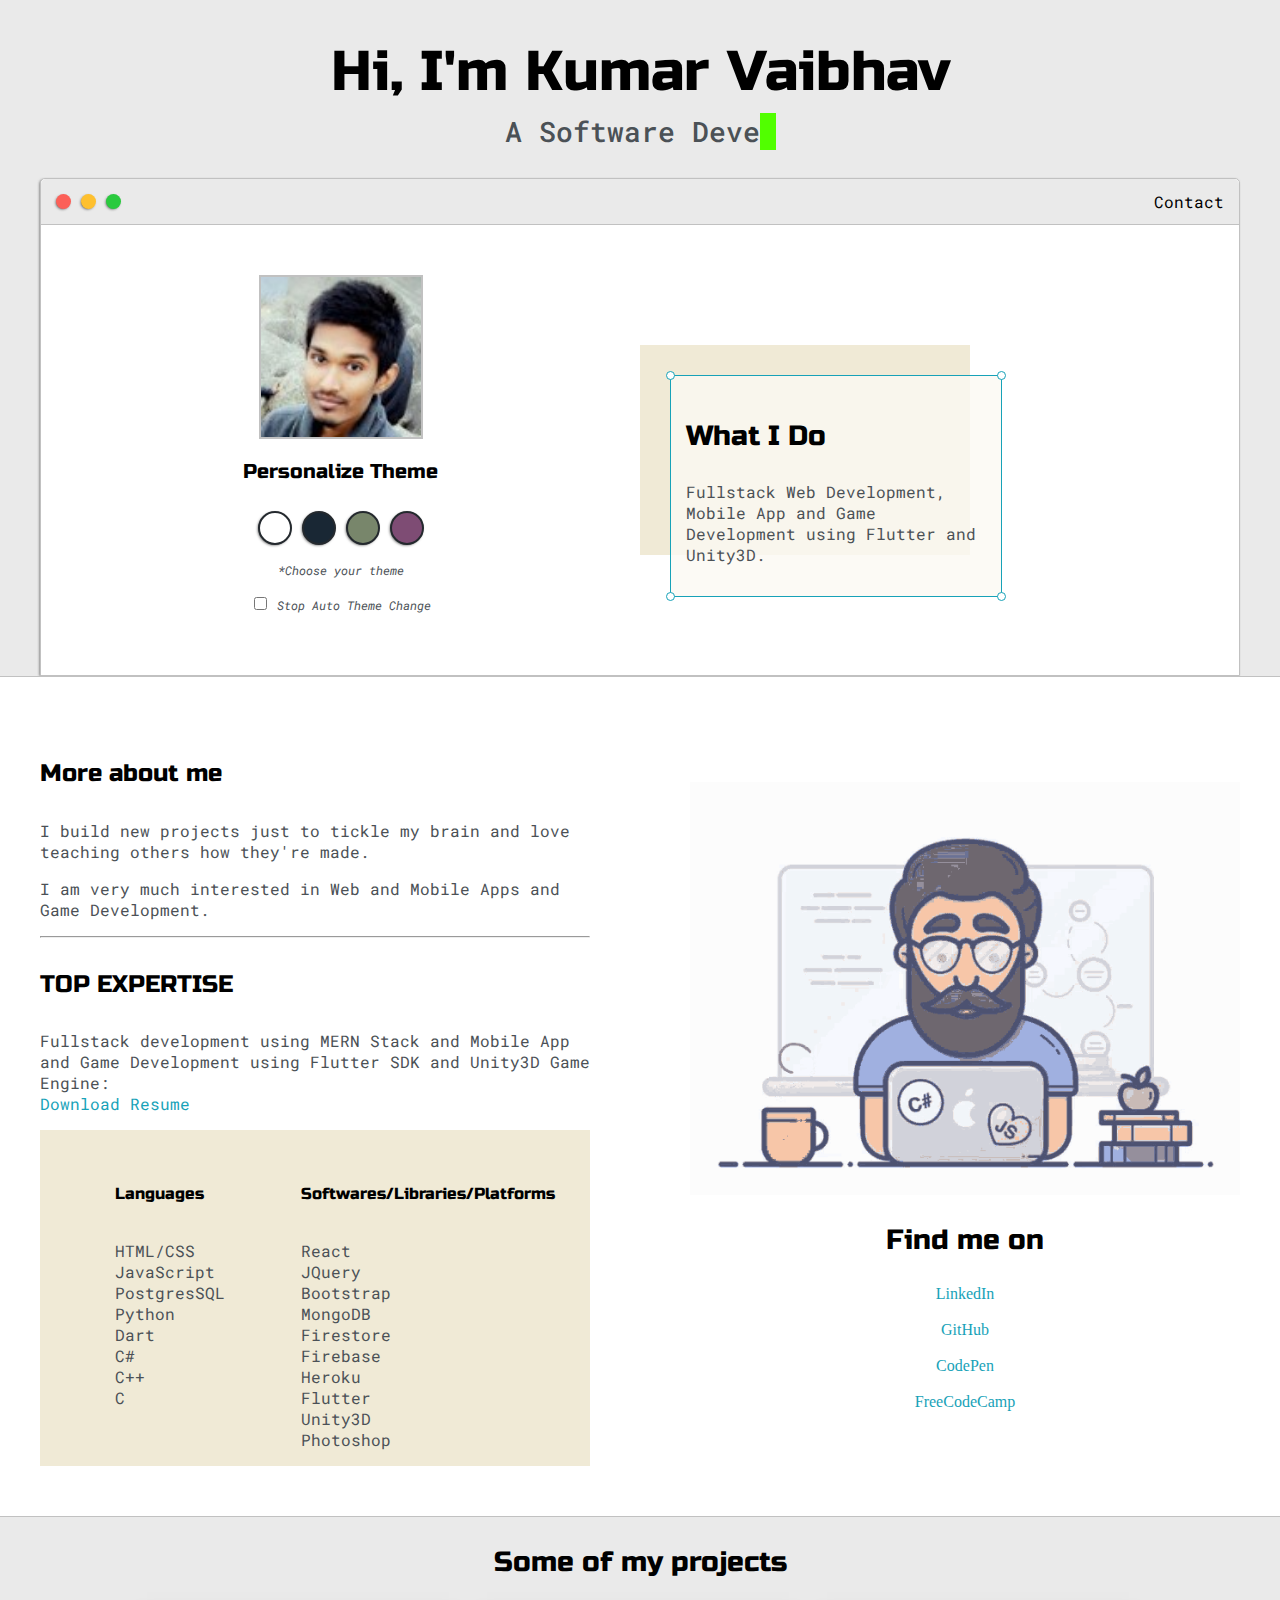
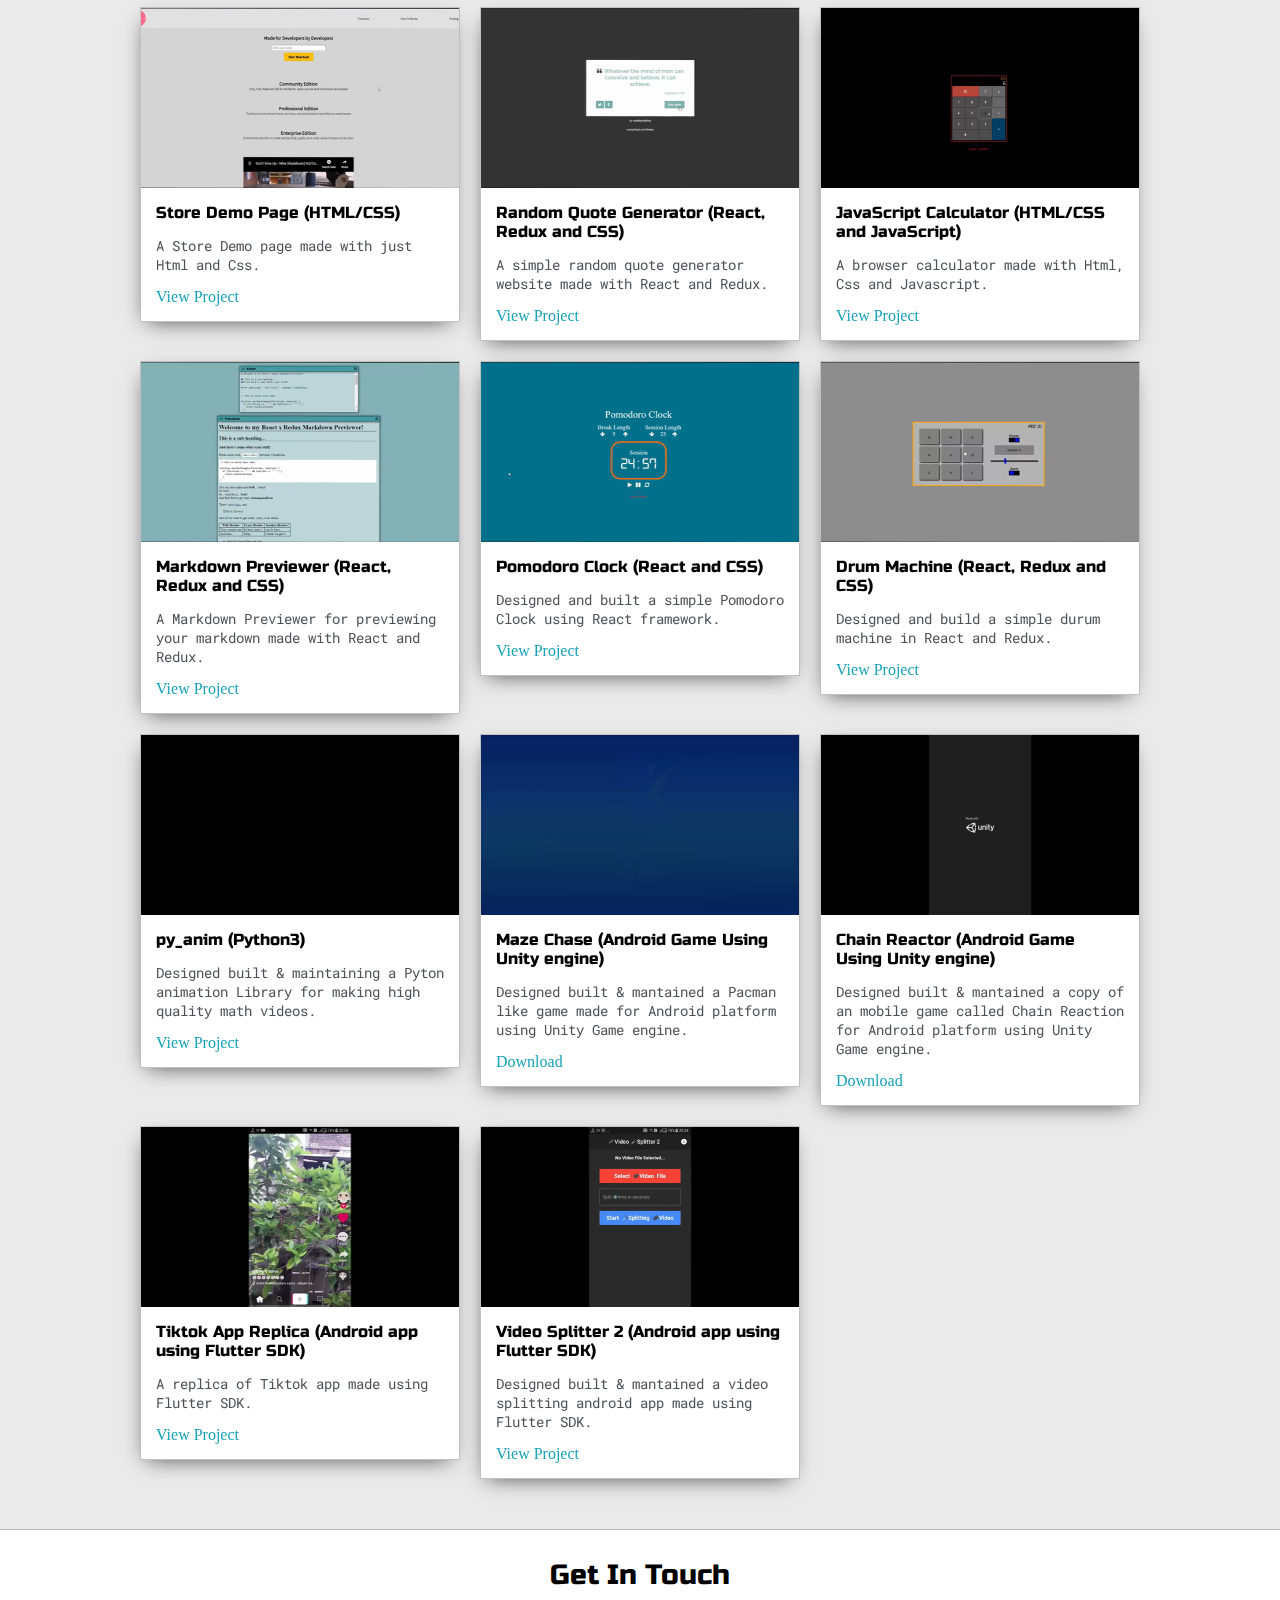
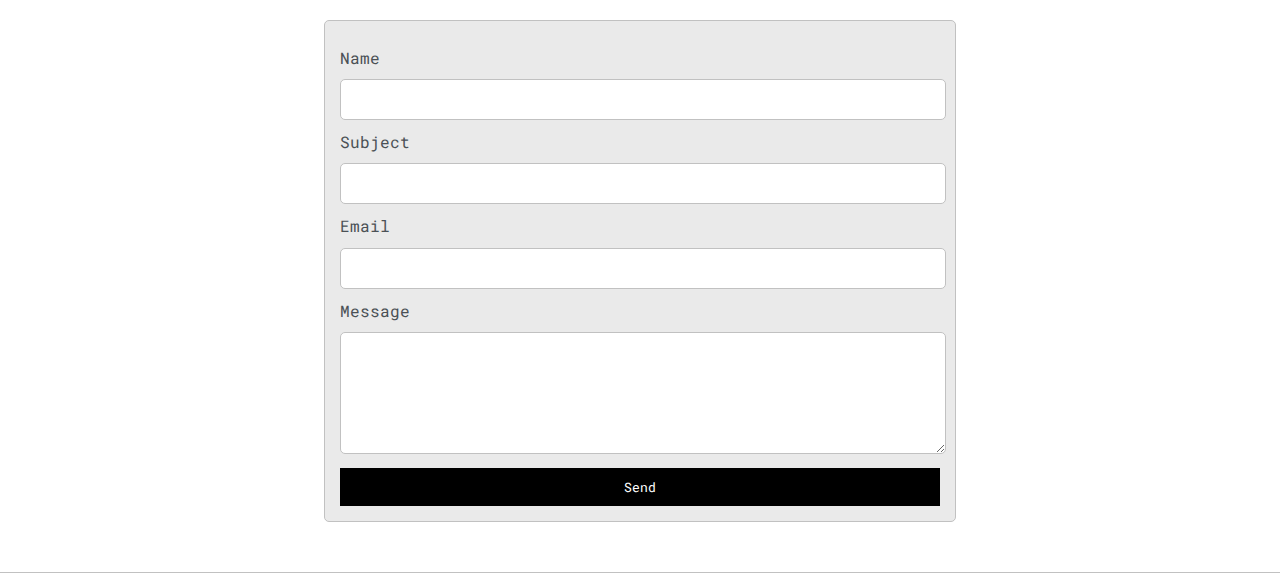
==== index.html @ 5cf7953e "theme checkbox" ====
<!DOCTYPE html>
<html>

<head>
    <title>Kumar Vaibhav</title>


    <meta name="viewport" content="width=device-width, initial-scale=1, maximum-scale=1, minimum-scale=1" />
    <link rel='icon' type='image/x-icon' href='/favicon.ico' />

    <link href="https://fonts.googleapis.com/css2?family=Roboto+Mono:wght@500&family=Russo+One&display=swap"
        rel="stylesheet">

    <link rel="stylesheet" type="text/css" href="default.css">
    <link id="theme-style" rel="stylesheet" type="text/css" href="">
    <link rel="stylesheet" href="https://pro.fontawesome.com/releases/v5.10.0/css/all.css"
        integrity="sha384-AYmEC3Yw5cVb3ZcuHtOA93w35dYTsvhLPVnYs9eStHfGJvOvKxVfELGroGkvsg+p" crossorigin="anonymous" />
</head>

<body>

    <section class="s1">
        <div class="main-container">
            <div class="greeting-wrapper">
                <h1>Hi, I'm Kumar Vaibhav</h1>
                <h3 id='animated-heading'>
                    <span id="sub-heading">A </h3>
                </h3>
            </div>


            <div class="intro-wrapper">
                <div class="nav-wrapper">

                    <!-- Link around dots-wrapper added after tutorial video -->
                    <!-- <a href="index.html"> -->
                    <div class="dots-wrapper">
                        <div id="dot-1" class="browser-dot"></div>
                        <div id="dot-2" class="browser-dot"></div>
                        <div id="dot-3" class="browser-dot"></div>
                    </div>
                    <!-- </a> -->


                    <ul id="navigation">
                        <li><a href="index.html#contact">Contact</a></li>
                    </ul>
                </div>

                <div class="left-column">
                    <img id="profile-pic" src="images/vaibhav.png">
                    <h5 style="text-align: center;line-height: 0;">Personalize Theme</h5>

                    <div id="theme-options-wrapper">
                        <div data-mode="light" id="light-mode" class="theme-dot"></div>
                        <div data-mode="blue" id="blue-mode" class="theme-dot"></div>
                        <div data-mode="green" id="green-mode" class="theme-dot"></div>
                        <div data-mode="purple" id="purple-mode" class="theme-dot"></div>
                    </div>

                    <p id="settings-note">*Choose your theme
                        <br>
                        <br>
                        <input type="checkbox" name="checkbox">
                        <label for="vehicle1">Stop Auto Theme Change</label><br>
                    </p>

                </div>

                <div class="right-column">

                    <div id="preview-shadow">
                        <div id="preview">
                            <div id="corner-tl" class="corner"></div>
                            <div id="corner-tr" class="corner"></div>
                            <h3>What I Do</h3>
                            <p>Fullstack Web Development, Mobile App and Game Development using Flutter and
                                Unity3D.</p>
                            <div id="corner-br" class="corner"></div>
                            <div id="corner-bl" class="corner"></div>
                        </div>
                    </div>
                </div>
            </div>
        </div>
    </section>

    <section class="s2">
        <div class="main-container">

            <div class="about-wrapper">
                <div class="about-me">
                    <h4>More about me</h4>

                    <p>I build new projects just to tickle my brain and love teaching others how they're made.</p>

                    <p>I am very much interested in Web and Mobile Apps and Game Development.</p>

                    <hr>

                    <h4>TOP EXPERTISE</h4>

                    <p>Fullstack development using MERN Stack and Mobile App and Game Development using Flutter SDK
                        and Unity3D Game Engine:
                        <br> <a target="_blank" href="Resume.pdf">Download Resume</a>
                    </p>

                    <div id="skills">
                        <ul>
                            <li>
                                <h6>Languages</h6>
                            </li>
                            <li>HTML/CSS</li>
                            <li>JavaScript</li>
                            <li>PostgresSQL</li>
                            <li>Python</li>
                            <li>Dart</li>
                            <li>C#</li>
                            <li>C++</li>
                            <li>C</li>
                        </ul>
                        <ul>
                            <li>
                                <h6>Softwares/Libraries/Platforms</h6>
                            </li>
                            <li>React</li>
                            <li>JQuery</li>
                            <li>Bootstrap</li>
                            <li>MongoDB</li>
                            <li>Firestore</li>
                            <li>Firebase</li>
                            <li>Heroku</li>
                            <li>Flutter</li>
                            <li>Unity3D</li>
                            <li>Photoshop</li>
                        </ul>

                    </div>

                </div>


                <div class="social-links">
                    <img id="social_img" src="images/gifs/1.gif">
                    <h3>Find me on</h3>
                    <a target="_blank" href="https://www.linkedin.com/in/kumar-vaibhav-8b90011b0/">
                        <i class="fab fa-linkedin"></i> LinkedIn
                    </a>
                    <br>
                    <a target="_blank" href="https://github.com/codeByVaibhav">
                        <i class="fab fa-github-alt"></i> GitHub
                    </a>
                    <br>
                    <a target="_blank" href="https://codepen.io/codebyvaibhav">
                        <i class="fab fa-codepen"></i> CodePen
                    </a>
                    <br>
                    <a target="_blank" href="https://www.freecodecamp.org/code_by_vaibhav">
                        <i class="fab fa-free-code-camp"></i> FreeCodeCamp
                    </a>
                </div>
            </div>

        </div>
    </section>

    <section class="s1">
        <div class="main-container">
            <h3 style="text-align: center;">Some of my projects</h3>

            <div class="project-wrapper">

                <!-- Store Demo -->
                <div>
                    <div class="project">
                        <video class="video-thumbnail" autoplay muted loop>
                            <source src="videos/store.mp4" type="video/mp4">
                        </video>
                        <div class="project-preview">
                            <h6 class="project-title">Store Demo Page (HTML/CSS) </h6>
                            <p class="project-intro">A Store Demo page made with just Html and Css.</p>
                            <a target="_blank" href="https://codepen.io/codebyvaibhav/full/xxZrKLK">View Project</a>
                        </div>
                    </div>
                </div>

                <!-- Random Quote Machine -->
                <div>
                    <div class="project">
                        <video class="video-thumbnail" autoplay muted loop>
                            <source src="videos/quote.mp4" type="video/mp4">
                        </video>
                        <div class="project-preview">
                            <h6 class="project-title">Random Quote Generator (React, Redux and CSS) </h6>
                            <p class="project-intro">A simple random quote generator website made with React and Redux.
                            </p>
                            <a target="_blank" href="https://codepen.io/codebyvaibhav/full/LYGmXwX">View Project</a>
                        </div>
                    </div>
                </div>

                <!-- Javascript Calculator -->
                <div>
                    <div class="project">
                        <video class="video-thumbnail" autoplay muted loop>
                            <source src="videos/calc.mp4" type="video/mp4">
                        </video>
                        <div class="project-preview">
                            <h6 class="project-title">JavaScript Calculator (HTML/CSS and JavaScript)</h6>
                            <p class="project-intro">A browser calculator made with Html, Css and Javascript.</p>
                            <a target="_blank" href="https://codepen.io/codebyvaibhav/full/VweBwwW">View
                                Project</a>
                        </div>
                    </div>
                </div>

                <!-- Markdown Previewer -->
                <div>
                    <div class="project">
                        <video class="video-thumbnail" autoplay muted loop>
                            <source src="videos/markdown.mp4" type="video/mp4">
                        </video>
                        <div class="project-preview">
                            <h6 class="project-title">Markdown Previewer (React, Redux and CSS)</h6>
                            <p class="project-intro">A Markdown Previewer for previewing your markdown made with React
                                and Redux.</p>
                            <a target="_blank" href="https://codepen.io/codebyvaibhav/full/dyGKGZB">View
                                Project</a>
                        </div>
                    </div>
                </div>

                <!-- React Pomodoro Clock -->
                <div>
                    <div class="project">
                        <video class="video-thumbnail" autoplay muted loop>
                            <source src="videos/clock.mp4" type="video/mp4">
                        </video>
                        <div class="project-preview">
                            <h6 class="project-title">Pomodoro Clock (React and CSS)</h6>
                            <p class="project-intro">Designed and built a simple Pomodoro Clock using React framework.
                            </p>
                            <a target="_blank" href="https://codepen.io/codebyvaibhav/full/mdVjdBj">View
                                Project</a>
                        </div>
                    </div>
                </div>

                <!-- Drum Machine -->
                <div>
                    <div class="project">
                        <video class="video-thumbnail" autoplay muted loop>
                            <source src="videos/drum.mp4" type="video/mp4">
                        </video>
                        <div class="project-preview">
                            <h6 class="project-title">Drum Machine (React, Redux and CSS)</h6>
                            <p class="project-intro">Designed and build a simple durum machine in React and Redux.</p>
                            <a target="_blank" href="https://codepen.io/codebyvaibhav/full/dyGKXWm">View
                                Project</a>
                        </div>
                    </div>
                </div>

                <!-- Py_anim -->
                <div>
                    <div class="project">
                        <video class="video-thumbnail" autoplay muted loop>
                            <source src="videos/py_anim.mp4" type="video/mp4">
                        </video>
                        <div class="project-preview">
                            <h6 class="project-title">py_anim (Python3)</h6>
                            <p class="project-intro">Designed built & maintaining a Pyton animation Library for making
                                high quality math videos.</p>
                            <a target="_blank" href="https://github.com/codeByVaibhav/py_anim">View
                                Project</a>
                        </div>
                    </div>
                </div>

                <!-- Maze Chase -->
                <div>
                    <div class="project">
                        <video class="video-thumbnail" autoplay muted loop>
                            <source src="videos/maze-chase.mp4" type="video/mp4">
                        </video>
                        <div class="project-preview">
                            <h6 class="project-title">Maze Chase (Android Game Using Unity engine) </h6>
                            <p class="project-intro">Designed built & mantained a Pacman like game made for Android
                                platform using Unity Game engine.</p>
                            <a target="_blank"
                                href="https://drive.google.com/file/d/17t-wsH2KDh8lBl8Pet3Amz-kAK-2IW3w/view?usp=sharing">Download</a>
                        </div>
                    </div>
                </div>

                <!-- Chain Reactor -->
                <div>
                    <div class="project">
                        <video class="video-thumbnail" autoplay muted loop>
                            <source src="videos/chain-reactor.mp4" type="video/mp4">
                        </video>
                        <div class="project-preview">
                            <h6 class="project-title">Chain Reactor (Android Game Using Unity engine)</h6>
                            <p class="project-intro">Designed built & mantained a copy of an mobile game called Chain
                                Reaction for Android platform using Unity Game engine.
                            </p>
                            <a target="_blank"
                                href="https://drive.google.com/file/d/179s7ruTC8KrNegJRv4nXVGL12EOvqizE/view?usp=sharing">Download</a>
                        </div>
                    </div>
                </div>

                <!-- Tikok clone -->
                <div>
                    <div class="project">
                        <video class="video-thumbnail" autoplay muted loop>
                            <source src="videos/tiktok-clone.mp4" type="video/mp4">
                        </video>
                        <div class="project-preview">
                            <h6 class="project-title">Tiktok App Replica (Android app using Flutter SDK)</h6>
                            <p class="project-intro">A replica of Tiktok app made using Flutter
                                SDK.</p>
                            <a target="_blank" href="https://github.com/codeByVaibhav/tiktok_clone">View Project</a>
                        </div>
                    </div>
                </div>

                <!-- Video Splitter 2 -->
                <div>
                    <div class="project">
                        <video class="video-thumbnail" autoplay muted loop>
                            <source src="videos/video-splitter2.mp4" type="video/mp4">
                        </video>
                        <div class="project-preview">
                            <h6 class="project-title">Video Splitter 2 (Android app using Flutter SDK)</h6>
                            <p class="project-intro">Designed built & mantained a video splitting android app made using
                                Flutter SDK.</p>
                            <a target="_blank" href="https://github.com/codeByVaibhav/video_splitter2">View Project</a>
                        </div>
                    </div>
                </div>

            </div>
        </div>
    </section>

    <section class="s2">
        <div class="main-container">
            <a href=""></a>
            <h3 style="text-align: center;">Get In Touch</h3>

            <form id="contact-form">
                <a name="contact"></a>

                <label>Name</label>
                <input class="input-field" type="text" name="name">

                <label>Subject</label>
                <input class="input-field" type="text" name="subject">

                <label>Email</label>
                <input class="input-field" type="text" name="email">

                <label>Message</label>
                <textarea class="input-field" name="message"></textarea>

                <input id="submit-btn" type="submit" value="Send">
            </form>
        </div>
    </section>

    <script type="text/javascript" src="script.js"></script>
</body>

</html>
---- default.css ----
:root {
    --mainColor: #eaeaea;
    --secondaryColor: #fff;

    --borderColor: #c1c1c1;

    --mainText: black;
    --secondaryText: #4b5156;

    --themeDotBorder: #24292e;

    --previewBg: rgb(251, 249, 243, 0.8);
    --previewShadow: #f0ead6;


    --buttonColor: black;
}

html,
body {
    padding: 0;
    margin: 0;
    scroll-behavior: smooth;
}

body * {
    transition: 1s;
    transition-timing-function: cubic-bezier(0, 0.3, 0.7, 1);
}


h1,
h2,
h3,
h4,
h5,
h6,
strong {
    color: var(--mainText);
    font-family: 'Russo One', sans-serif;
    font-weight: 500;
}

p,
li,
span,
label,
input,
textarea {
    color: var(--secondaryText);
    font-family: 'Roboto Mono', monospace;
}

a {
    text-decoration: none;
    color: #17a2b8;
}

ul {
    list-style: none;
}

h1 {
    font-size: 56px;
}

h2 {
    font-size: 36px;
}

h3 {
    font-size: 28px;
}

h4 {
    font-size: 24px;
}

h5 {
    font-size: 20px;
}

h6 {
    font-size: 16px;
}

#animated-heading {
    margin-top: -30px;
}

#sub-heading {
    margin-top: -30px;
    transition: none;
}


.s1 {
    background-color: var(--mainColor);
    border-bottom: 1px solid var(--borderColor);
    overflow: auto;
}

.s2 {
    background-color: var(--secondaryColor);
    border-bottom: 1px solid var(--borderColor);
    overflow: auto;
}

.main-container {
    width: 1200px;
    margin: 0 auto;
}

.greeting-wrapper {
    display: grid;
    text-align: center;
    align-content: center;
    min-height: 10em;

}

.intro-wrapper {
    background-color: var(--secondaryColor);
    border: 1px solid var(--borderColor);
    border-radius: 5px 5px 0 0;


    -webkit-box-shadow: -1px 1px 3px -1px rgba(0, 0, 0, 0.75);
    -moz-box-shadow: -1px 1px 3px -1px rgba(0, 0, 0, 0.75);
    box-shadow: -1px 1px 3px -1px rgba(0, 0, 0, 0.75);

    display: grid;
    grid-template-columns: 1fr 1fr;
    grid-template-areas:
        'nav-wrapper nav-wrapper'
        'left-column right-column'
    ;
}

.nav-wrapper {
    border-radius: 5px 5px 0 0;
    grid-area: nav-wrapper;
    border-bottom: 1px solid var(--borderColor);
    display: flex;
    justify-content: space-between;
    align-items: center;
    background-color: var(--mainColor);
}

#navigation a {
    color: var(--mainText);
}

#navigation {
    margin: 0;
    padding: 10px;
}

#navigation li {
    display: inline-block;
    margin-right: 5px;
    margin-left: 5px;
}

.dots-wrapper {
    display: flex;
    padding: 10px;
}

#dot-1 {
    background-color: #FC6058;
}

#dot-2 {
    background-color: #FEC02F;
}

#dot-3 {
    background-color: #2ACA3E;
}

.browser-dot {
    background-color: black;
    height: 15px;
    width: 15px;
    border-radius: 50%;
    margin: 5px;

    -webkit-box-shadow: -1px 1px 3px -1px rgba(0, 0, 0, 0.75);
    -moz-box-shadow: -1px 1px 3px -1px rgba(0, 0, 0, 0.75);
    box-shadow: -1px 1px 3px -1px rgba(0, 0, 0, 0.75);

}

.left-column {
    grid-area: left-column;
    padding-top: 50px;
    padding-bottom: 50px;
}

#profile-pic {
    display: block;
    margin: 0 auto;

    height: 160px;
    width: 160px;
    object-fit: cover;
    border: 2px solid var(--borderColor);
}

#theme-options-wrapper {
    display: flex;
    justify-content: center;
}

.theme-dot {
    height: 30px;
    width: 30px;
    background-color: black;
    border-radius: 50%;

    margin: 5px;
    border: 2px solid var(--themeDotBorder);

    -webkit-box-shadow: -1px 1px 3px -1px rgba(0, 0, 0, 0.75);
    -moz-box-shadow: -1px 1px 3px -1px rgba(0, 0, 0, 0.75);
    box-shadow: -1px 1px 3px -1px rgba(0, 0, 0, 0.75);

    cursor: pointer;
}

.theme-dot:hover {
    border-width: 5px;
}


#light-mode {
    background-color: #fff;
}

#blue-mode {
    background-color: #192734;
}

#green-mode {
    background-color: #78866b;
}

#purple-mode {
    background-color: #7E4C74;
}

#settings-note {
    font-size: 12px;
    font-style: italic;
    text-align: center;
}

.right-column {
    grid-area: right-column;
    display: grid;
    align-content: center;

    padding-top: 50px;
    padding-bottom: 50px;
}


#preview-shadow {
    background-color: var(--previewShadow);
    max-width: 300px;
    height: 180px;
    padding-left: 30px;
    padding-top: 30px;
}

#preview {
    width: 300px;
    border: 1.5px solid #17a2b8;
    background-color: var(--previewBg);
    padding: 15px;
    position: relative;
}

.corner {
    width: 7px;
    height: 7px;
    border-radius: 50%;
    border: 1.5px solid #17a2b8;
    background-color: #fff;
    position: absolute;
}

#corner-tl {
    top: -5px;
    left: -5px
}

#corner-tr {
    top: -5px;
    right: -5px
}


#corner-br {
    bottom: -5px;
    right: -5px
}


#corner-bl {
    bottom: -5px;
    left: -5px
}

.about-wrapper {
    display: grid;
    grid-template-columns: repeat(auto-fit, minmax(320px, 1fr));
    padding-bottom: 50px;
    padding-top: 50px;
    gap: 100px;
}


#skills {
    display: flex;
    justify-content: space-evenly;
    background-color: var(--previewShadow);
}

.social-links {
    display: grid;
    align-content: center;
    text-align: center;
}

#social_img {
    width: 100%;
}


.project-wrapper {
    display: grid;
    grid-template-columns: repeat(auto-fit, 320px);
    gap: 20px;
    justify-content: center;
    padding-bottom: 50px;
}

.project {
    border: 1px solid var(--borderColor);
    -webkit-box-shadow: -2px 7px 21px -9px rgba(0, 0, 0, 0.75);
    -moz-box-shadow: -2px 7px 21px -9px rgba(0, 0, 0, 0.75);
    box-shadow: -2px 7px 21px -9px rgba(0, 0, 0, 0.75);
}

.video-thumbnail {
    display: block;
    width: 100%;
    height: 180px;
    object-fit: cover;
}

.project-preview {
    background-color: #fff;
    padding: 15px;
}

.project-title {
    color: black;
    margin: 0;
}

.project-intro {
    color: #4b5156;
    font-size: 14px;
}

#contact-form {
    display: block;
    max-width: 600px;
    margin: 0 auto;
    border: 1px solid var(--borderColor);
    padding: 15px;
    border-radius: 5px;
    background-color: var(--mainColor);
    margin-bottom: 50px;

}

#contact-form label {
    line-height: 2.7em;
}

#contact-form textarea {
    min-height: 100px;
    font-size: 14px;
}


.input-field {
    width: 100%;
    padding-top: 10px;
    padding-bottom: 10px;
    background-color: var(--secondaryColor);
    border-radius: 5px;
    border: 1px solid var(--borderColor);
    font-size: 14px;
}

#submit-btn {
    margin-top: 10px;
    width: 100%;
    padding-top: 10px;
    padding-bottom: 10px;
    color: #fff;
    background-color: var(--buttonColor);
    border: none;
    cursor: pointer;
}

@media screen and (max-width: 1200px) {
    .main-container {
        width: 95%;
    }
}

@media screen and (max-width: 800px) {
    .intro-wrapper {
        grid-template-columns: 1fr;
        grid-template-areas:
            'nav-wrapper'
            'left-column'
            'right-column'
        ;
    }

    .right-column {
        justify-content: center;
    }

}

@media screen and (max-width: 400px) {
    #preview-shadow {
        max-width: 280px;
        height: 180px;
        padding-left: 10px;
        padding-top: 10px;
    }

    #preview {
        width: 280px;

    }

}
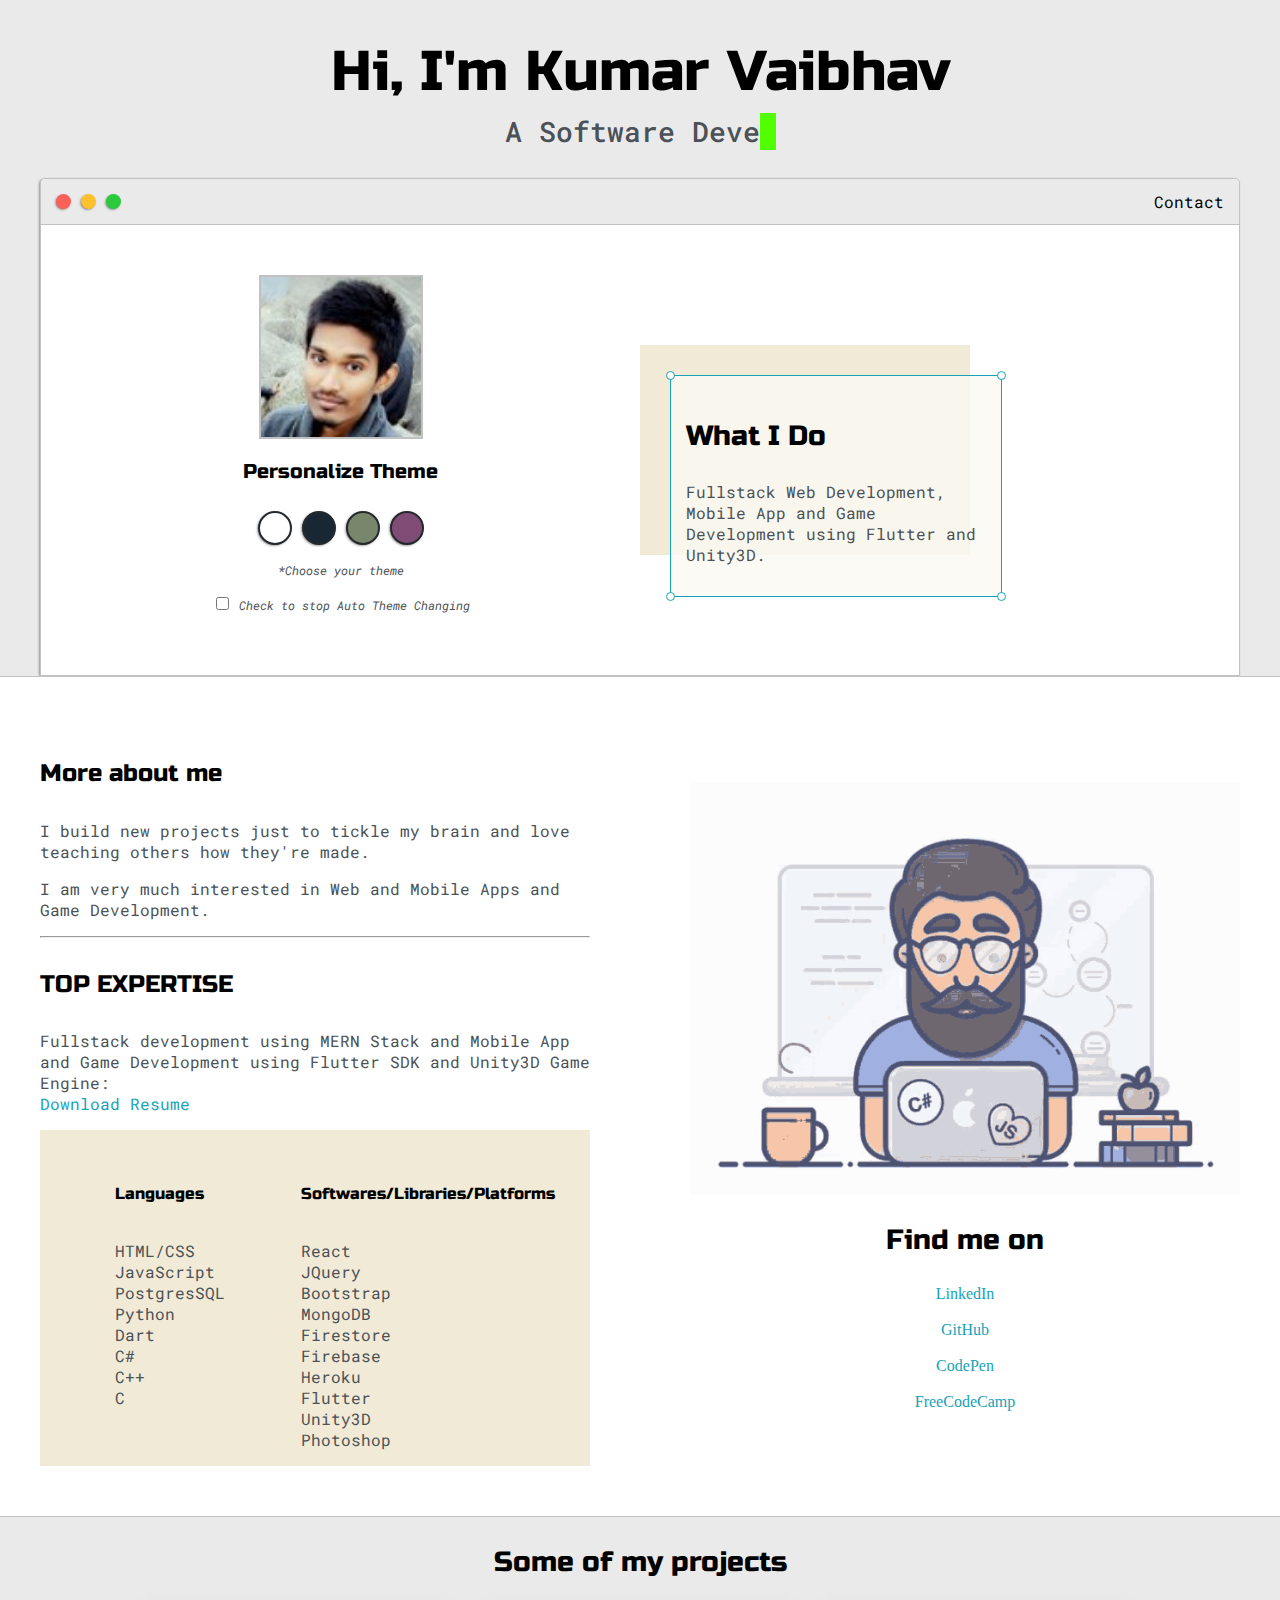
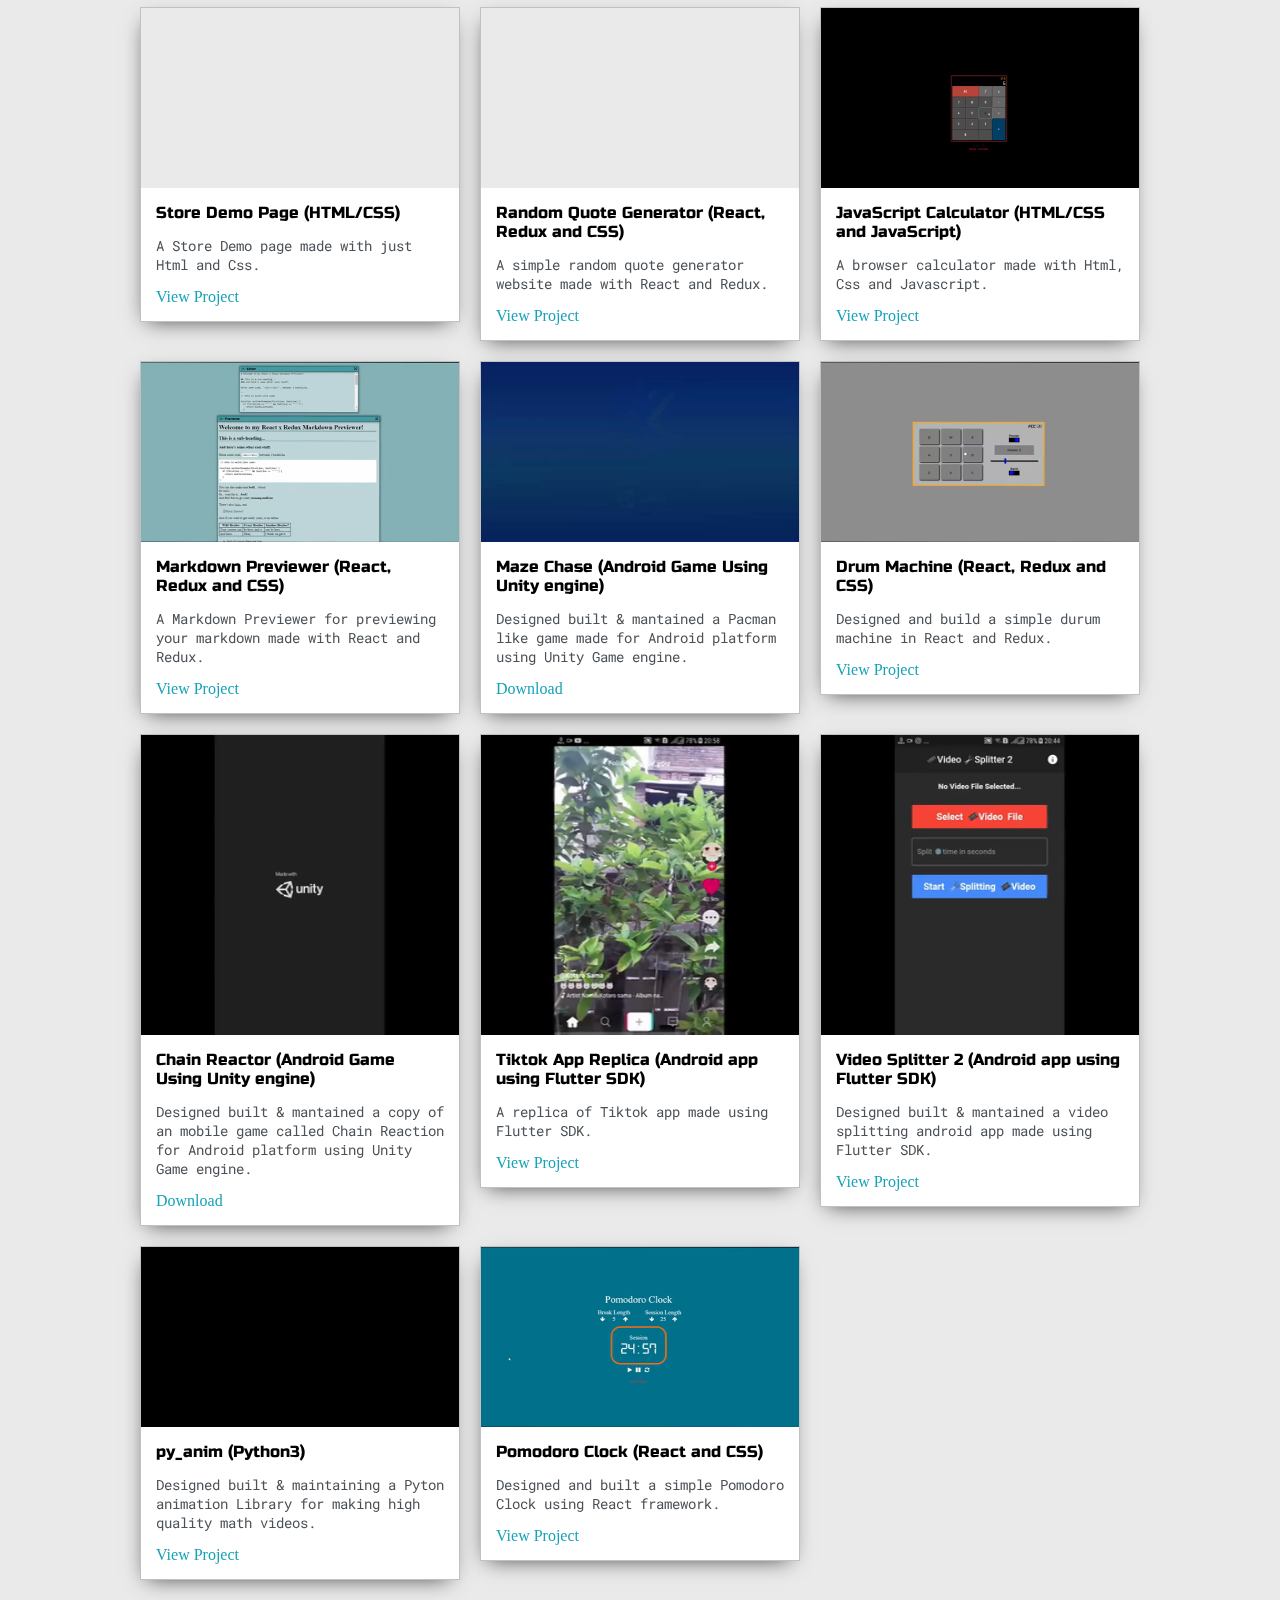
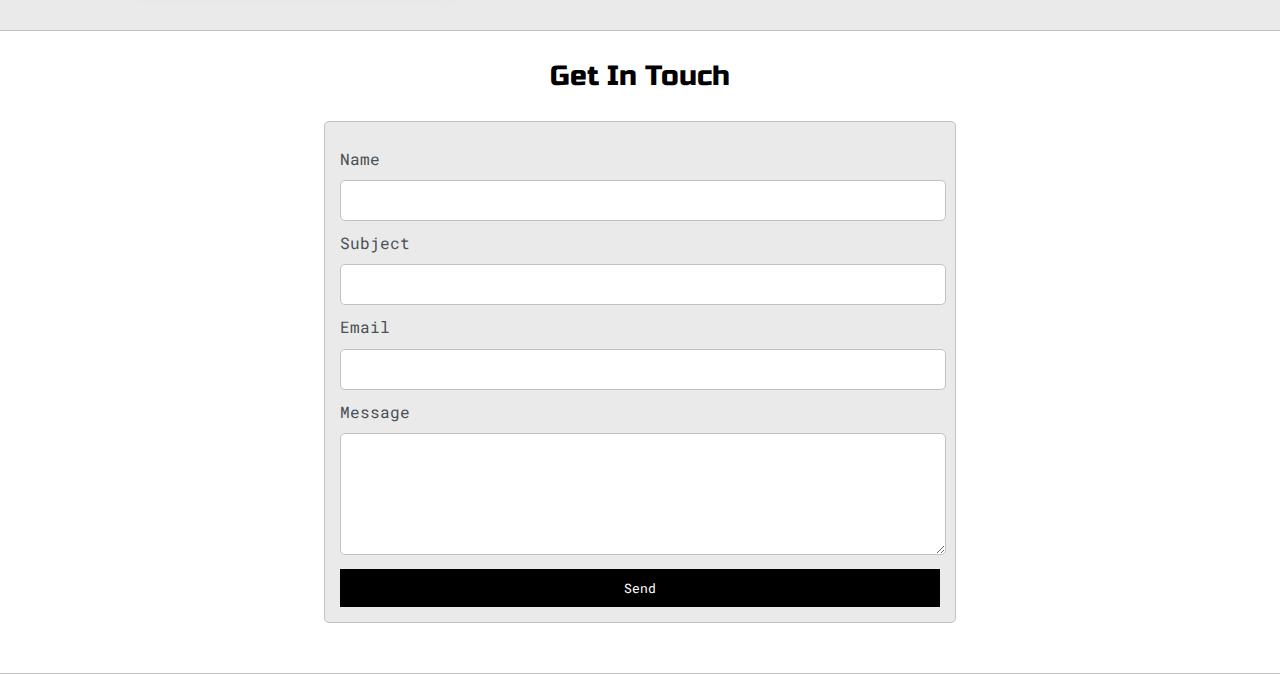
==== commit 1e55e4e0: "changed order" ====
--- a/index.html
+++ b/index.html
@@ -62,7 +62,7 @@
                         <br>
                         <br>
                         <input type="checkbox" name="checkbox">
-                        <label for="vehicle1">Stop Auto Theme Change</label><br>
+                        <label for="vehicle1">Check to stop Auto Theme Changing</label><br>
                     </p>
 
                 </div>
@@ -230,53 +230,6 @@
                     </div>
                 </div>
 
-                <!-- React Pomodoro Clock -->
-                <div>
-                    <div class="project">
-                        <video class="video-thumbnail" autoplay muted loop>
-                            <source src="videos/clock.mp4" type="video/mp4">
-                        </video>
-                        <div class="project-preview">
-                            <h6 class="project-title">Pomodoro Clock (React and CSS)</h6>
-                            <p class="project-intro">Designed and built a simple Pomodoro Clock using React framework.
-                            </p>
-                            <a target="_blank" href="https://codepen.io/codebyvaibhav/full/mdVjdBj">View
-                                Project</a>
-                        </div>
-                    </div>
-                </div>
-
-                <!-- Drum Machine -->
-                <div>
-                    <div class="project">
-                        <video class="video-thumbnail" autoplay muted loop>
-                            <source src="videos/drum.mp4" type="video/mp4">
-                        </video>
-                        <div class="project-preview">
-                            <h6 class="project-title">Drum Machine (React, Redux and CSS)</h6>
-                            <p class="project-intro">Designed and build a simple durum machine in React and Redux.</p>
-                            <a target="_blank" href="https://codepen.io/codebyvaibhav/full/dyGKXWm">View
-                                Project</a>
-                        </div>
-                    </div>
-                </div>
-
-                <!-- Py_anim -->
-                <div>
-                    <div class="project">
-                        <video class="video-thumbnail" autoplay muted loop>
-                            <source src="videos/py_anim.mp4" type="video/mp4">
-                        </video>
-                        <div class="project-preview">
-                            <h6 class="project-title">py_anim (Python3)</h6>
-                            <p class="project-intro">Designed built & maintaining a Pyton animation Library for making
-                                high quality math videos.</p>
-                            <a target="_blank" href="https://github.com/codeByVaibhav/py_anim">View
-                                Project</a>
-                        </div>
-                    </div>
-                </div>
-
                 <!-- Maze Chase -->
                 <div>
                     <div class="project">
@@ -293,10 +246,25 @@
                     </div>
                 </div>
 
+                <!-- Drum Machine -->
+                <div>
+                    <div class="project">
+                        <video class="video-thumbnail" autoplay muted loop>
+                            <source src="videos/drum.mp4" type="video/mp4">
+                        </video>
+                        <div class="project-preview">
+                            <h6 class="project-title">Drum Machine (React, Redux and CSS)</h6>
+                            <p class="project-intro">Designed and build a simple durum machine in React and Redux.</p>
+                            <a target="_blank" href="https://codepen.io/codebyvaibhav/full/dyGKXWm">View
+                                Project</a>
+                        </div>
+                    </div>
+                </div>
+
                 <!-- Chain Reactor -->
                 <div>
                     <div class="project">
-                        <video class="video-thumbnail" autoplay muted loop>
+                        <video class="video-thumbnail-potrait" autoplay muted loop>
                             <source src="videos/chain-reactor.mp4" type="video/mp4">
                         </video>
                         <div class="project-preview">
@@ -313,7 +281,7 @@
                 <!-- Tikok clone -->
                 <div>
                     <div class="project">
-                        <video class="video-thumbnail" autoplay muted loop>
+                        <video class="video-thumbnail-potrait" autoplay muted loop>
                             <source src="videos/tiktok-clone.mp4" type="video/mp4">
                         </video>
                         <div class="project-preview">
@@ -328,7 +296,7 @@
                 <!-- Video Splitter 2 -->
                 <div>
                     <div class="project">
-                        <video class="video-thumbnail" autoplay muted loop>
+                        <video class="video-thumbnail-potrait" autoplay muted loop>
                             <source src="videos/video-splitter2.mp4" type="video/mp4">
                         </video>
                         <div class="project-preview">
@@ -340,6 +308,38 @@
                     </div>
                 </div>
 
+                <!-- Py_anim -->
+                <div>
+                    <div class="project">
+                        <video class="video-thumbnail" autoplay muted loop>
+                            <source src="videos/py_anim.mp4" type="video/mp4">
+                        </video>
+                        <div class="project-preview">
+                            <h6 class="project-title">py_anim (Python3)</h6>
+                            <p class="project-intro">Designed built & maintaining a Pyton animation Library for making
+                                high quality math videos.</p>
+                            <a target="_blank" href="https://github.com/codeByVaibhav/py_anim">View
+                                Project</a>
+                        </div>
+                    </div>
+                </div>
+
+                <!-- React Pomodoro Clock -->
+                <div>
+                    <div class="project">
+                        <video class="video-thumbnail" autoplay muted loop>
+                            <source src="videos/clock.mp4" type="video/mp4">
+                        </video>
+                        <div class="project-preview">
+                            <h6 class="project-title">Pomodoro Clock (React and CSS)</h6>
+                            <p class="project-intro">Designed and built a simple Pomodoro Clock using React framework.
+                            </p>
+                            <a target="_blank" href="https://codepen.io/codebyvaibhav/full/mdVjdBj">View
+                                Project</a>
+                        </div>
+                    </div>
+                </div>
+
             </div>
         </div>
     </section>
--- a/default.css
+++ b/default.css
@@ -361,6 +361,13 @@
     object-fit: cover;
 }
 
+.video-thumbnail-potrait {
+    display: block;
+    width: 100%;
+    height: 300px;
+    object-fit: cover;
+}
+
 .project-preview {
     background-color: #fff;
     padding: 15px;
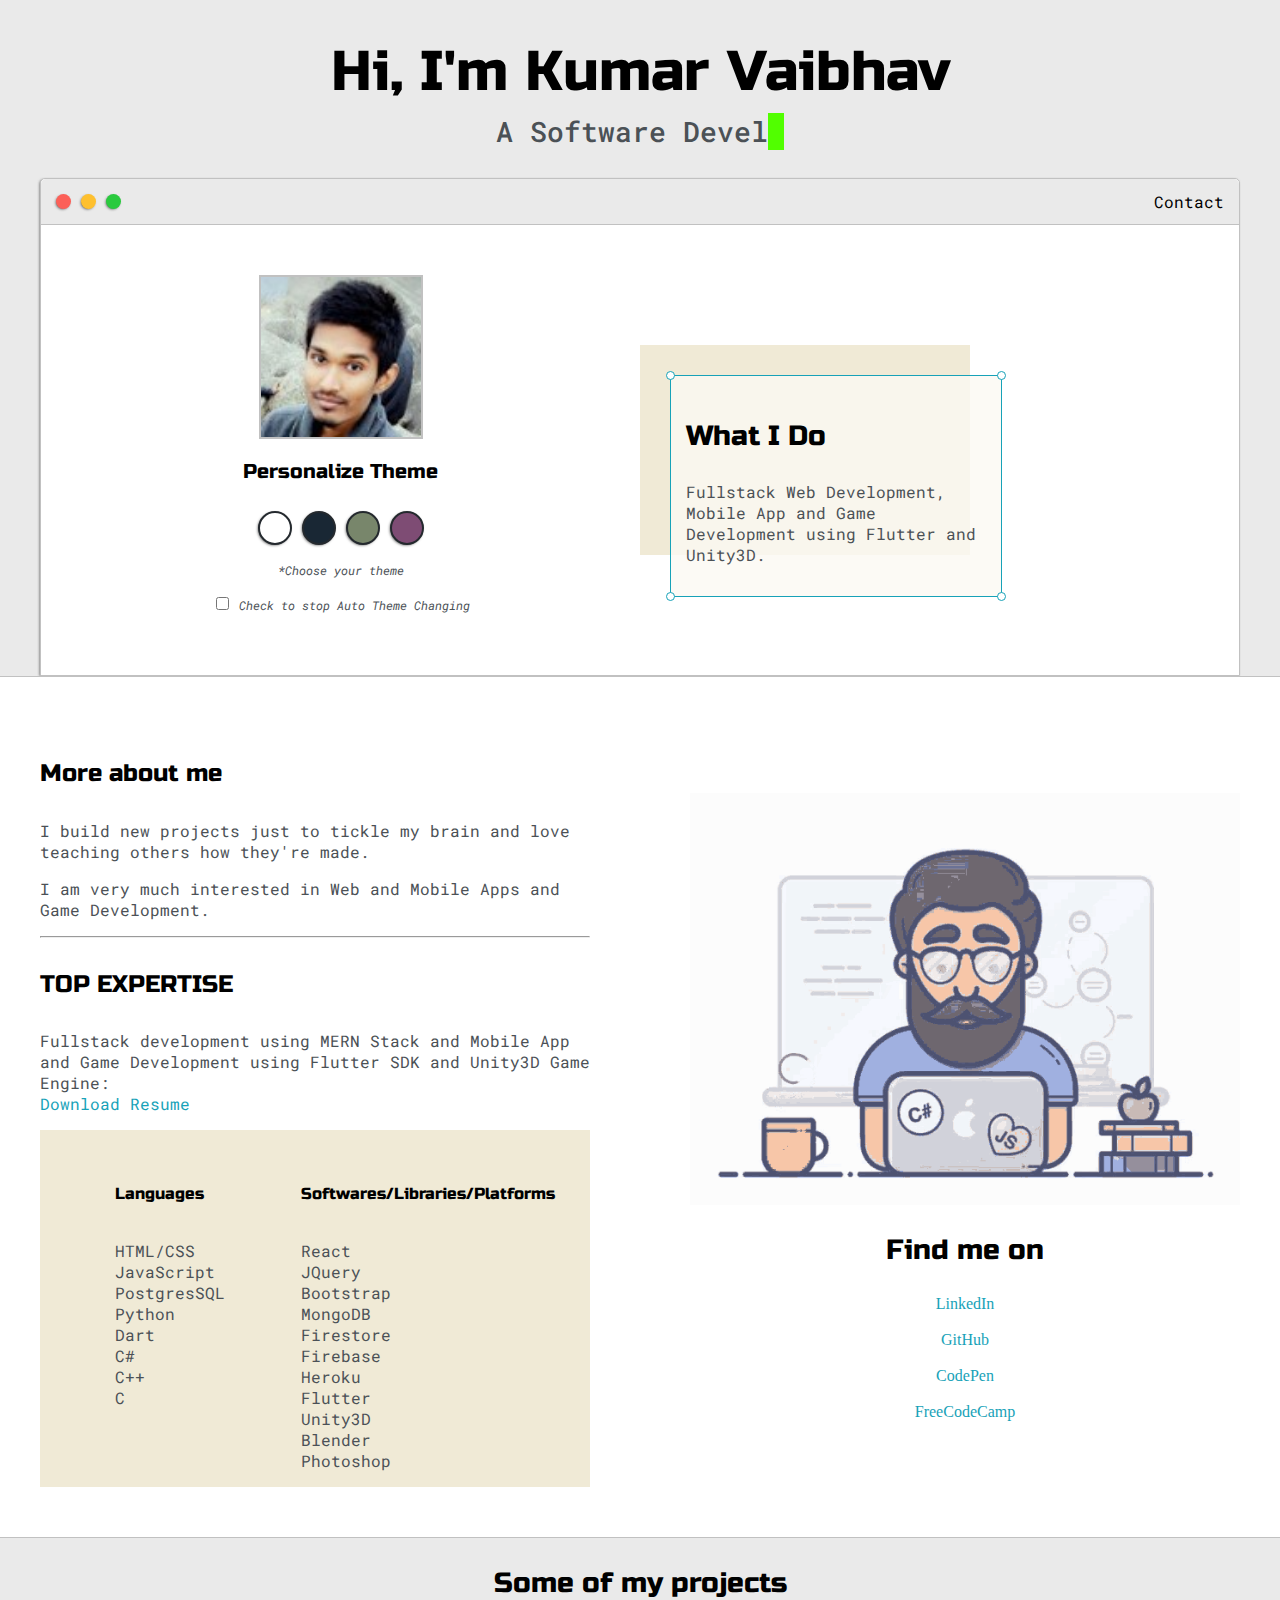
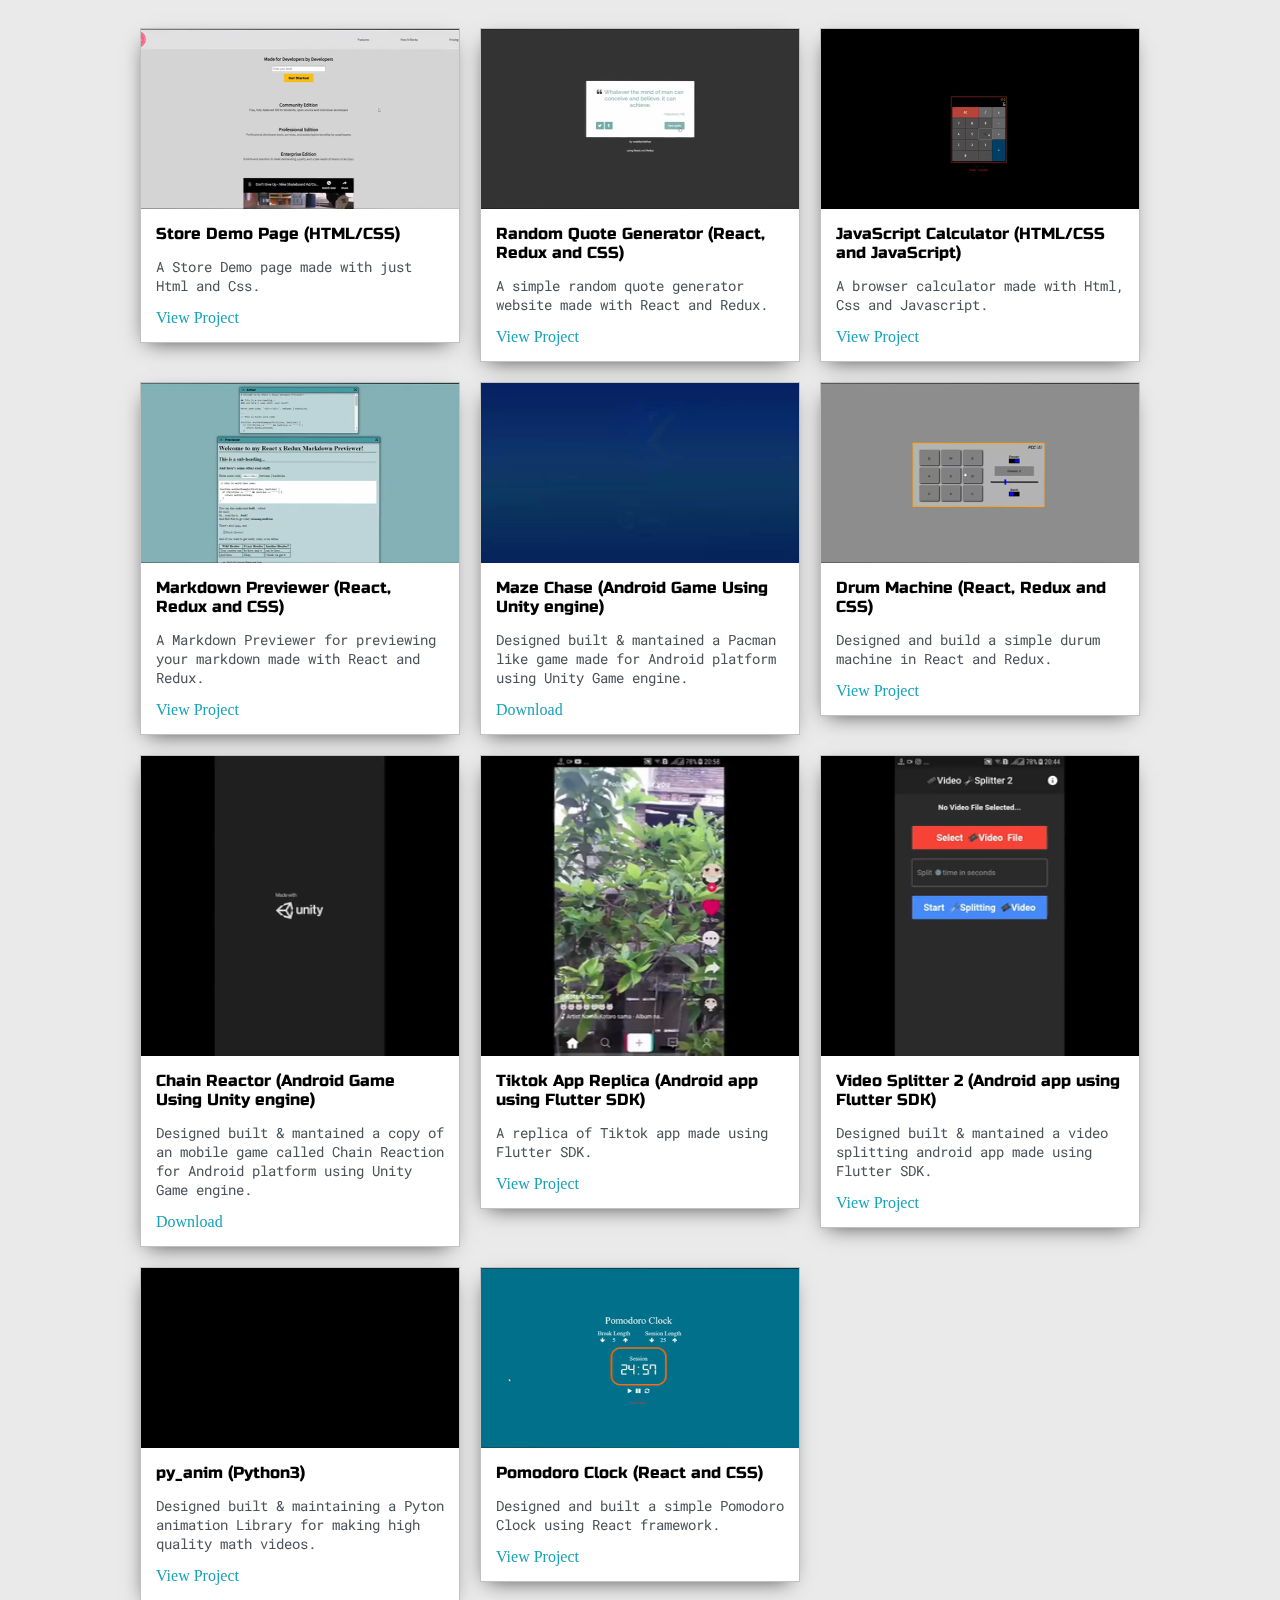
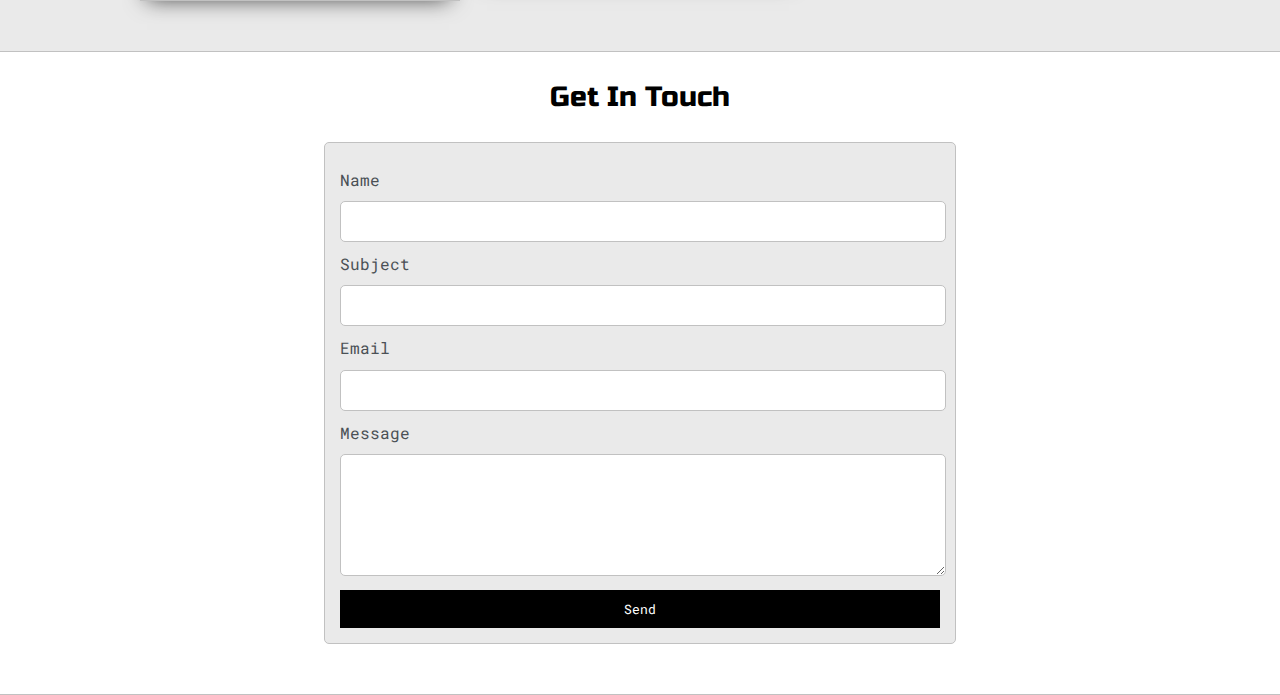
==== commit 24285c27: "update" ====
--- a/index.html
+++ b/index.html
@@ -132,6 +132,7 @@
                             <li>Heroku</li>
                             <li>Flutter</li>
                             <li>Unity3D</li>
+                            <li>Blender</li>
                             <li>Photoshop</li>
                         </ul>
 
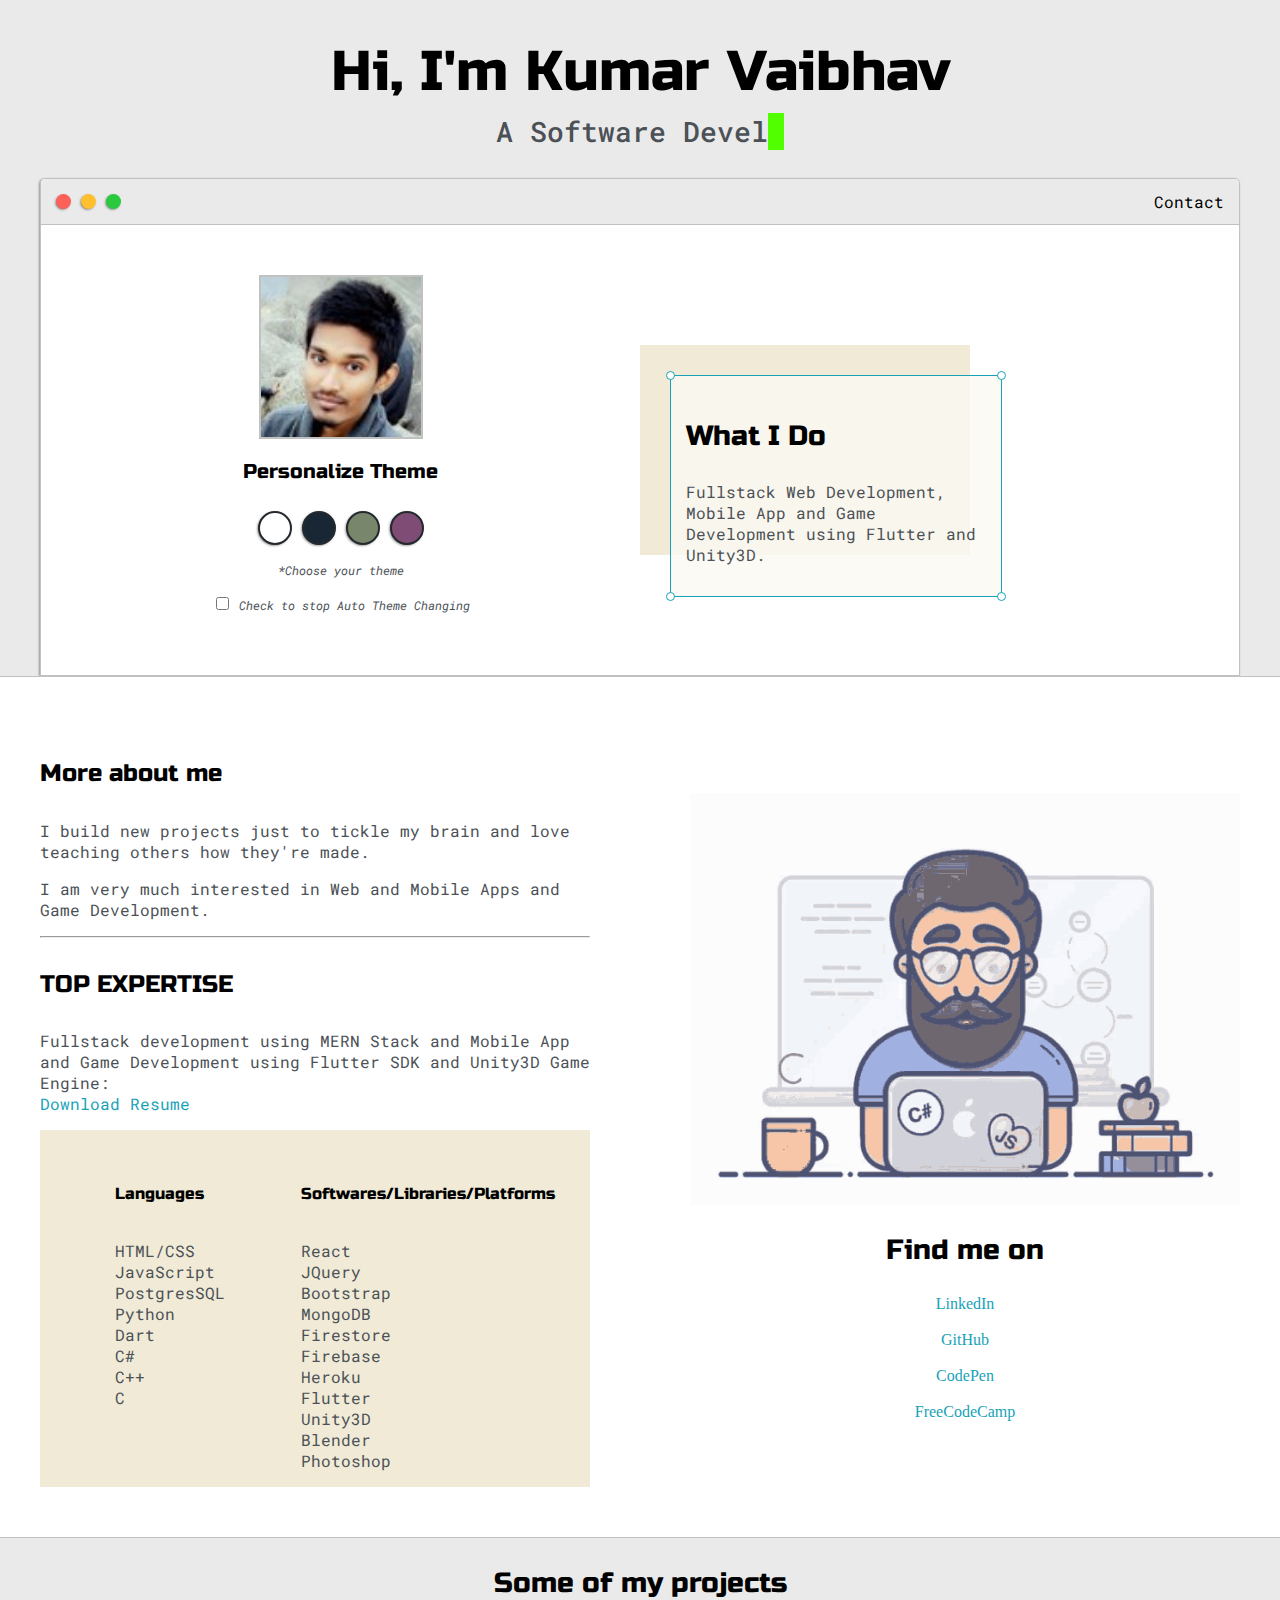
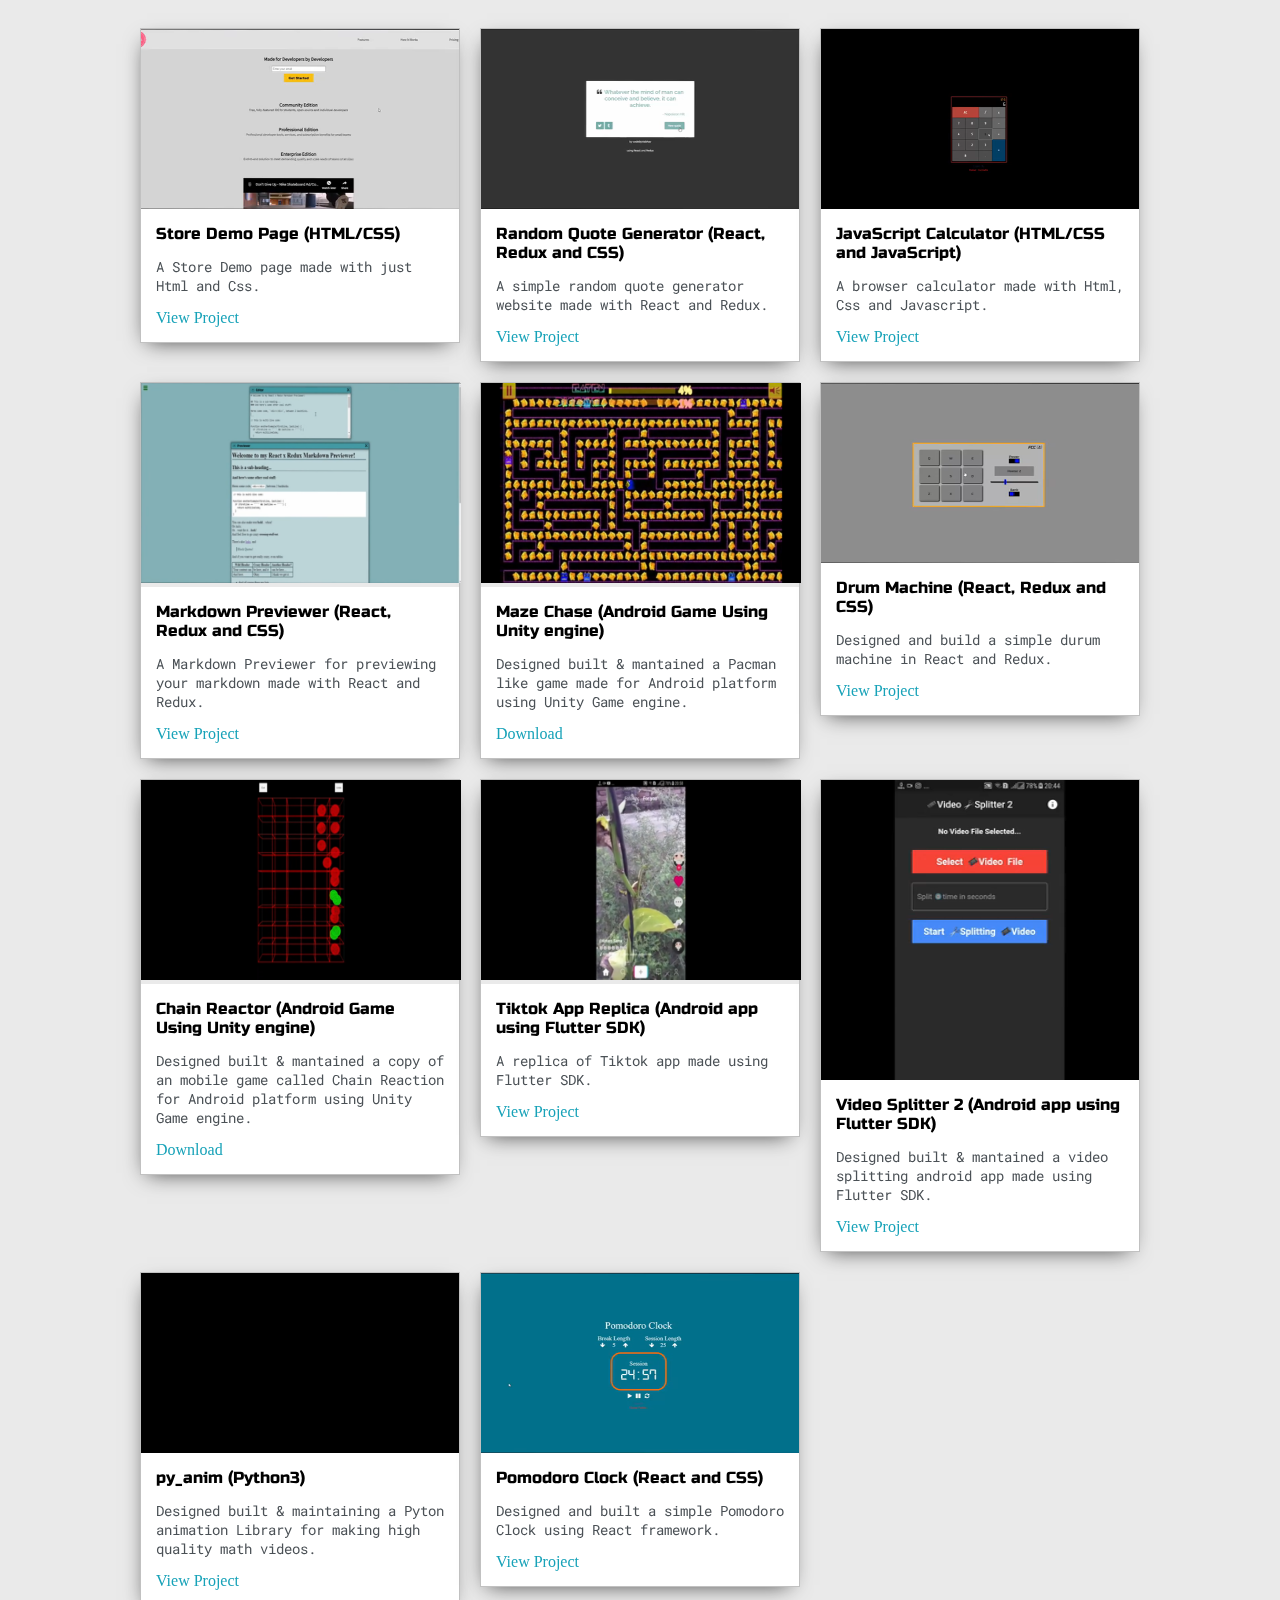
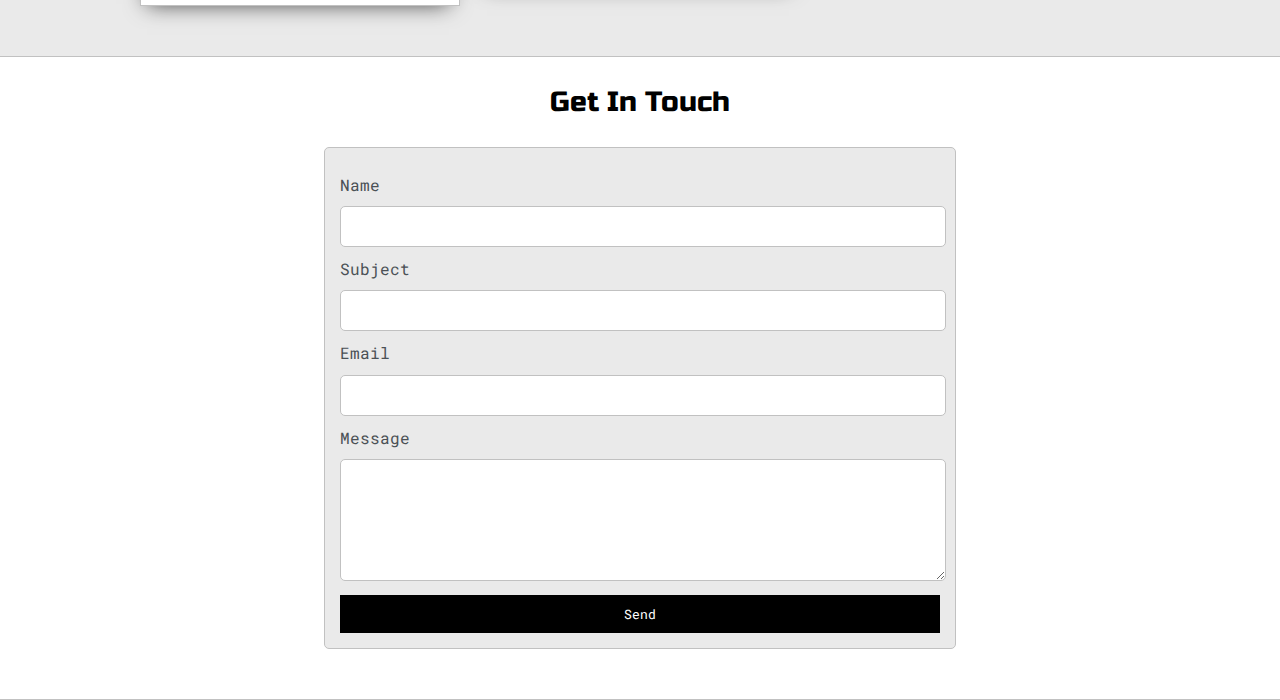
==== commit 28a9852b: "update" ====
--- a/index.html
+++ b/index.html
@@ -177,6 +177,7 @@
                         <video class="video-thumbnail" autoplay muted loop>
                             <source src="videos/store.mp4" type="video/mp4">
                         </video>
+                        
                         <div class="project-preview">
                             <h6 class="project-title">Store Demo Page (HTML/CSS) </h6>
                             <p class="project-intro">A Store Demo page made with just Html and Css.</p>
@@ -218,9 +219,10 @@
                 <!-- Markdown Previewer -->
                 <div>
                     <div class="project">
-                        <video class="video-thumbnail" autoplay muted loop>
+                        <!-- <video class="video-thumbnail" autoplay muted loop>
                             <source src="videos/markdown.mp4" type="video/mp4">
-                        </video>
+                        </video> -->
+                        <img src="images/markdown.PNG" alt="markdown" width="320" height="200">
                         <div class="project-preview">
                             <h6 class="project-title">Markdown Previewer (React, Redux and CSS)</h6>
                             <p class="project-intro">A Markdown Previewer for previewing your markdown made with React
@@ -234,9 +236,10 @@
                 <!-- Maze Chase -->
                 <div>
                     <div class="project">
-                        <video class="video-thumbnail" autoplay muted loop>
+                        <!-- <video class="video-thumbnail" autoplay muted loop>
                             <source src="videos/maze-chase.mp4" type="video/mp4">
-                        </video>
+                        </video> -->
+                        <img src="images/maze-chase.PNG" alt="markdown" width="320" height="200">
                         <div class="project-preview">
                             <h6 class="project-title">Maze Chase (Android Game Using Unity engine) </h6>
                             <p class="project-intro">Designed built & mantained a Pacman like game made for Android
@@ -265,9 +268,10 @@
                 <!-- Chain Reactor -->
                 <div>
                     <div class="project">
-                        <video class="video-thumbnail-potrait" autoplay muted loop>
+                        <!-- <video class="video-thumbnail-potrait" autoplay muted loop>
                             <source src="videos/chain-reactor.mp4" type="video/mp4">
-                        </video>
+                        </video> -->
+                        <img src="images/chain-reactor.PNG" alt="markdown" width="320" height="200">
                         <div class="project-preview">
                             <h6 class="project-title">Chain Reactor (Android Game Using Unity engine)</h6>
                             <p class="project-intro">Designed built & mantained a copy of an mobile game called Chain
@@ -282,9 +286,10 @@
                 <!-- Tikok clone -->
                 <div>
                     <div class="project">
-                        <video class="video-thumbnail-potrait" autoplay muted loop>
+                        <!-- <video class="video-thumbnail-potrait" autoplay muted loop>
                             <source src="videos/tiktok-clone.mp4" type="video/mp4">
-                        </video>
+                        </video> -->
+                        <img src="images/tiktok-clone.PNG" alt="markdown" width="320" height="200">
                         <div class="project-preview">
                             <h6 class="project-title">Tiktok App Replica (Android app using Flutter SDK)</h6>
                             <p class="project-intro">A replica of Tiktok app made using Flutter
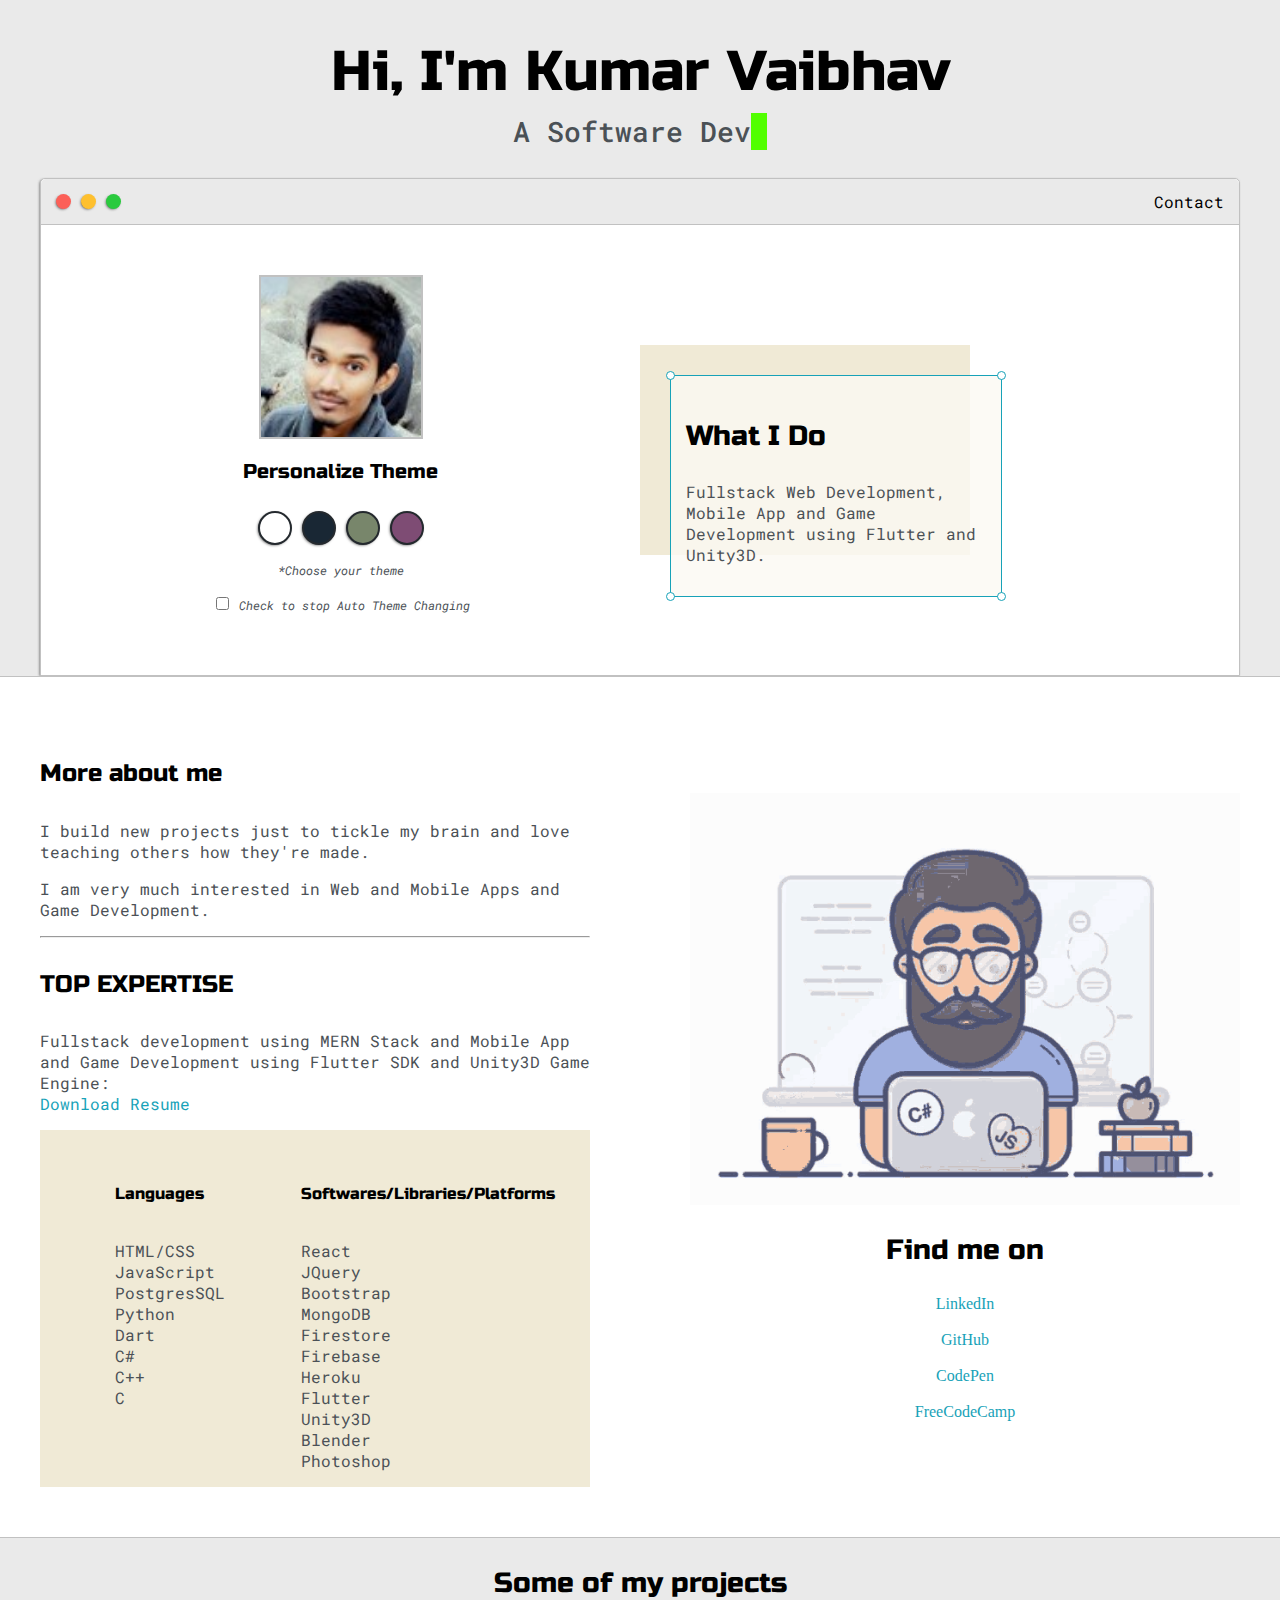
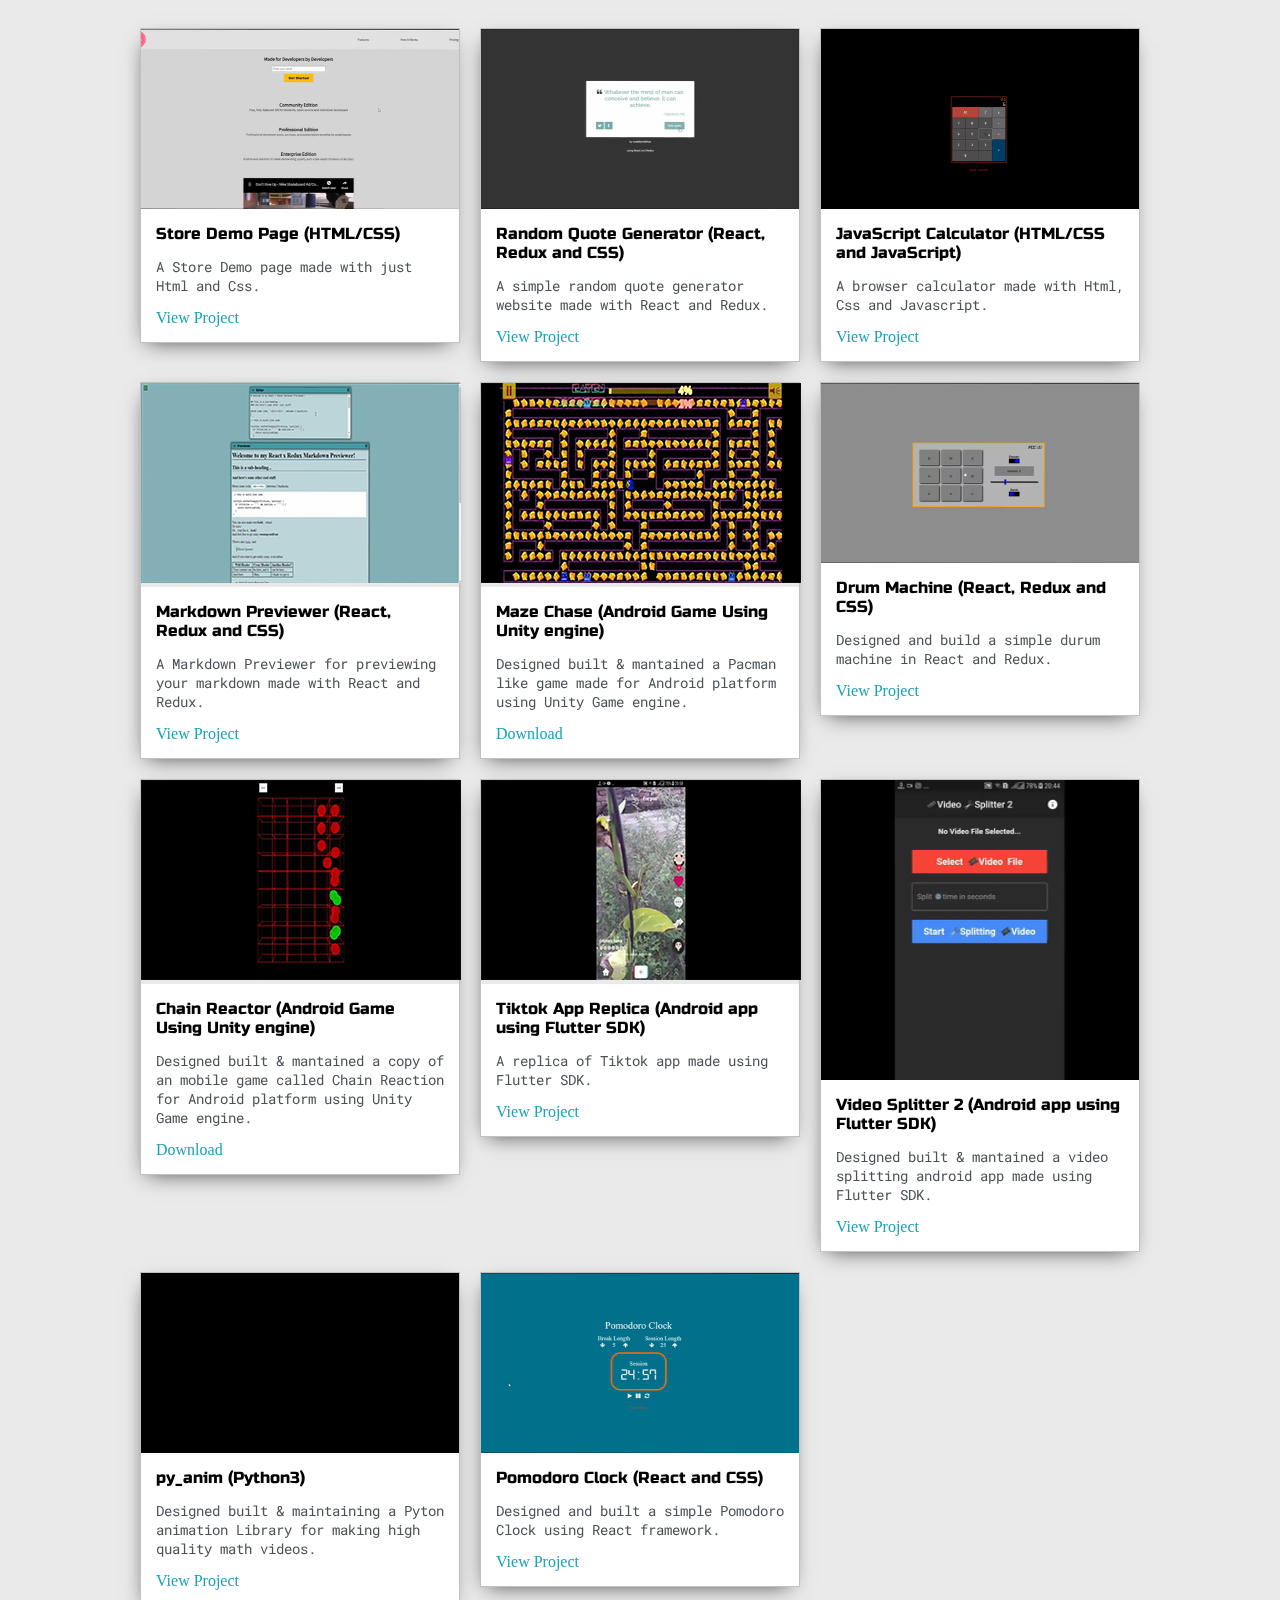
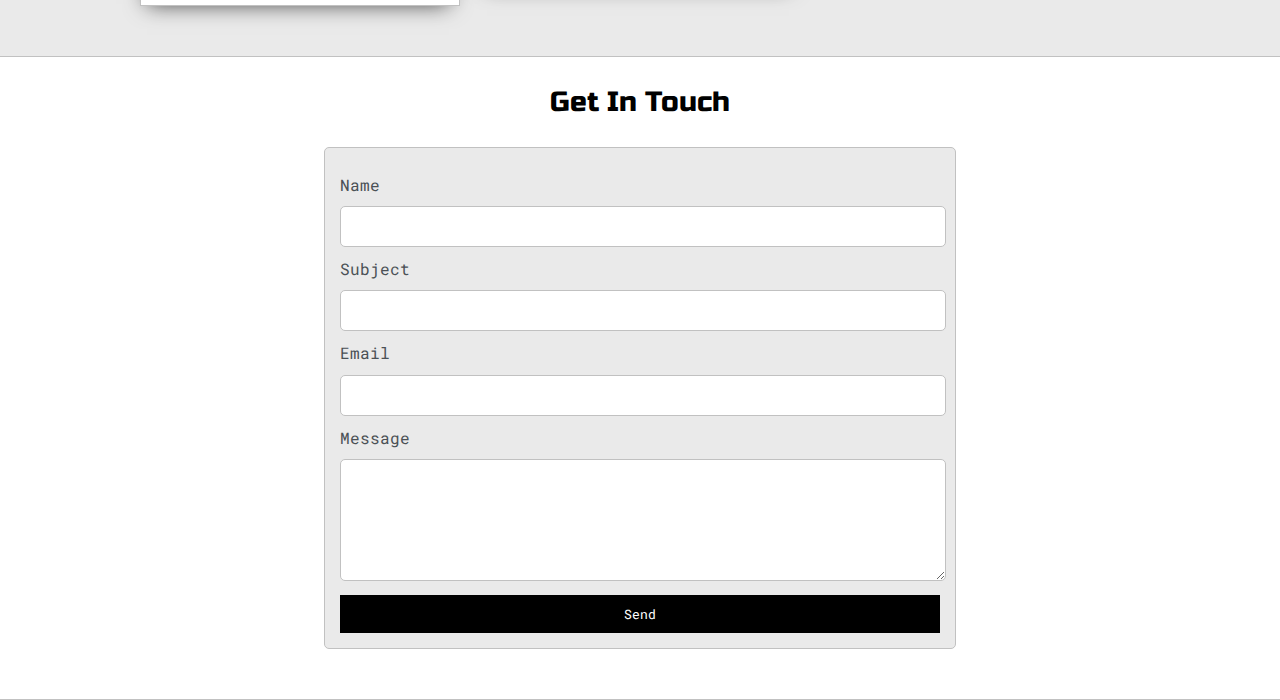
==== commit a5f0f1e2: "fix" ====
--- a/index.html
+++ b/index.html
@@ -239,7 +239,7 @@
                         <!-- <video class="video-thumbnail" autoplay muted loop>
                             <source src="videos/maze-chase.mp4" type="video/mp4">
                         </video> -->
-                        <img src="images/maze-chase.PNG" alt="markdown" width="320" height="200">
+                        <img src="images/maze-chase.PNG" width="320" height="200">
                         <div class="project-preview">
                             <h6 class="project-title">Maze Chase (Android Game Using Unity engine) </h6>
                             <p class="project-intro">Designed built & mantained a Pacman like game made for Android
@@ -271,7 +271,7 @@
                         <!-- <video class="video-thumbnail-potrait" autoplay muted loop>
                             <source src="videos/chain-reactor.mp4" type="video/mp4">
                         </video> -->
-                        <img src="images/chain-reactor.PNG" alt="markdown" width="320" height="200">
+                        <img src="images/chain-reactor.PNG" width="320" height="200">
                         <div class="project-preview">
                             <h6 class="project-title">Chain Reactor (Android Game Using Unity engine)</h6>
                             <p class="project-intro">Designed built & mantained a copy of an mobile game called Chain
@@ -289,7 +289,7 @@
                         <!-- <video class="video-thumbnail-potrait" autoplay muted loop>
                             <source src="videos/tiktok-clone.mp4" type="video/mp4">
                         </video> -->
-                        <img src="images/tiktok-clone.PNG" alt="markdown" width="320" height="200">
+                        <img src="images/tiktok-clone.PNG" alt="tiktok clone" width="320" height="200">
                         <div class="project-preview">
                             <h6 class="project-title">Tiktok App Replica (Android app using Flutter SDK)</h6>
                             <p class="project-intro">A replica of Tiktok app made using Flutter
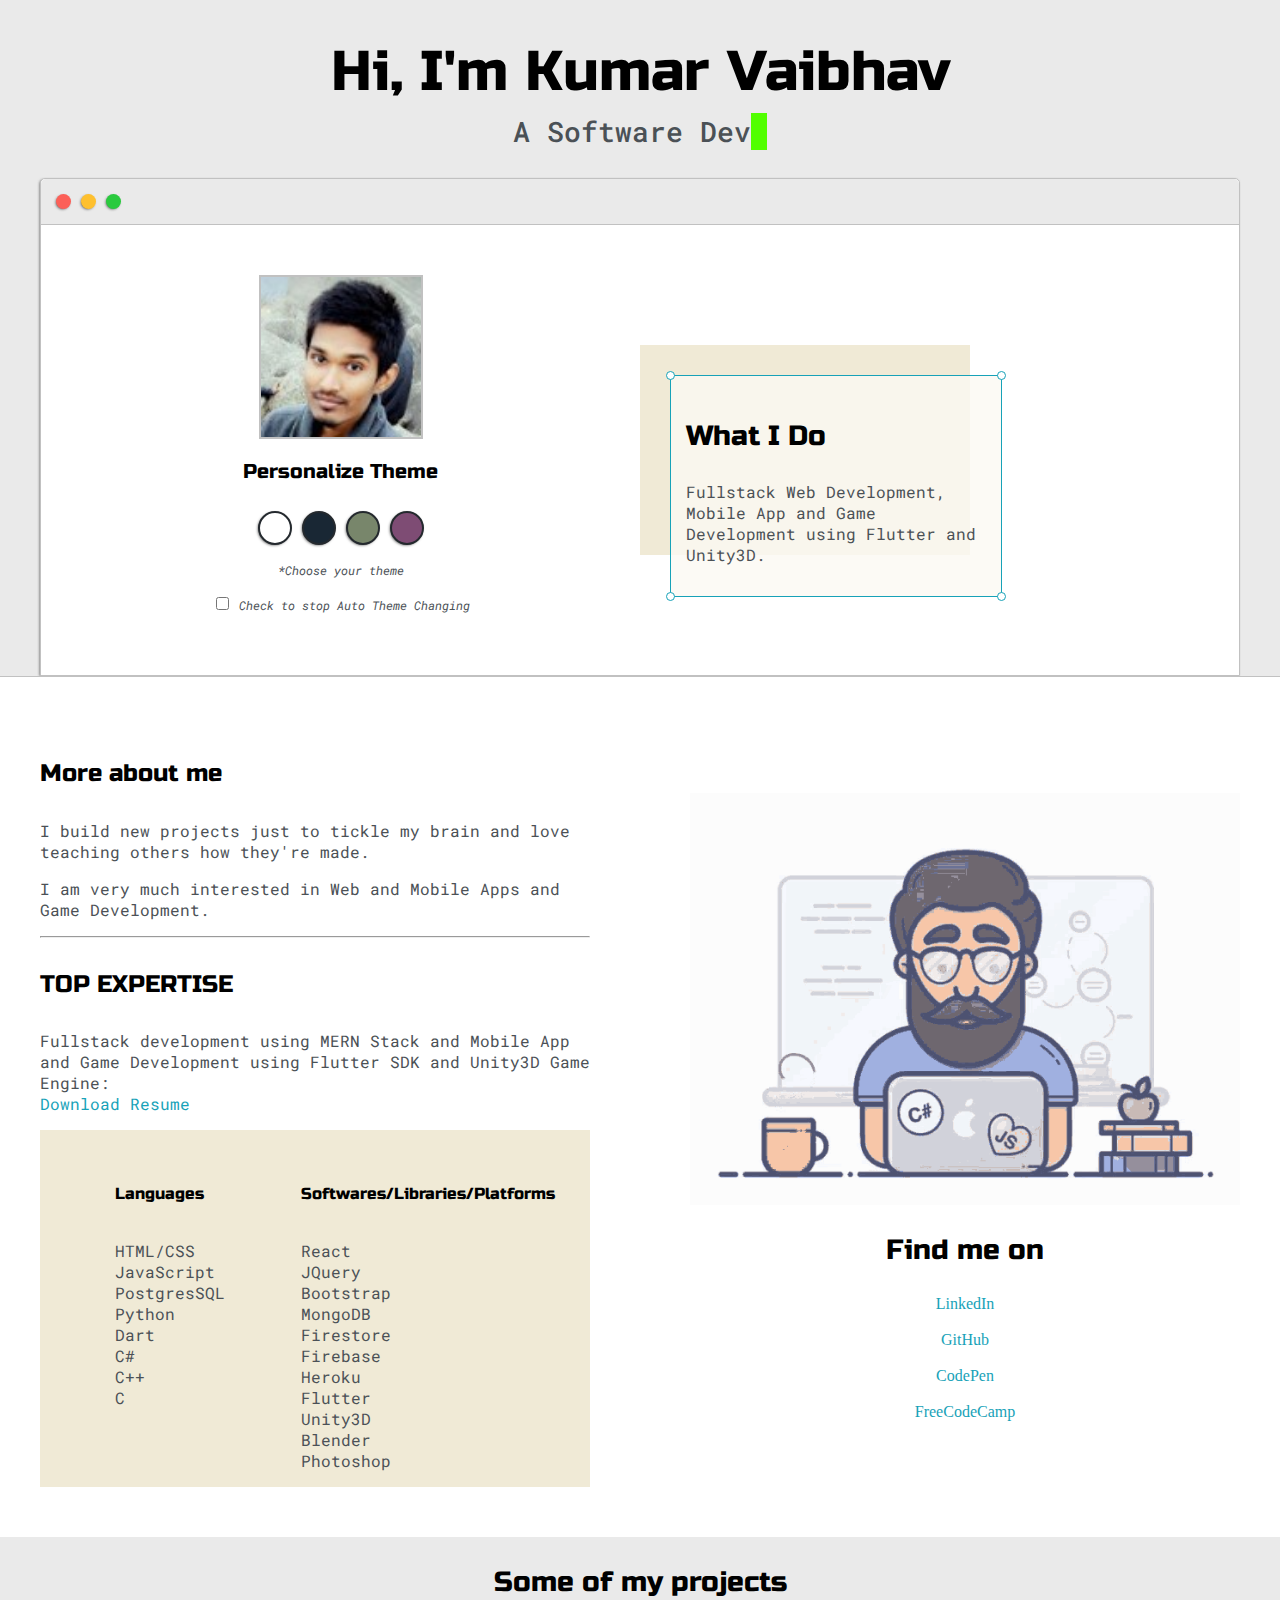
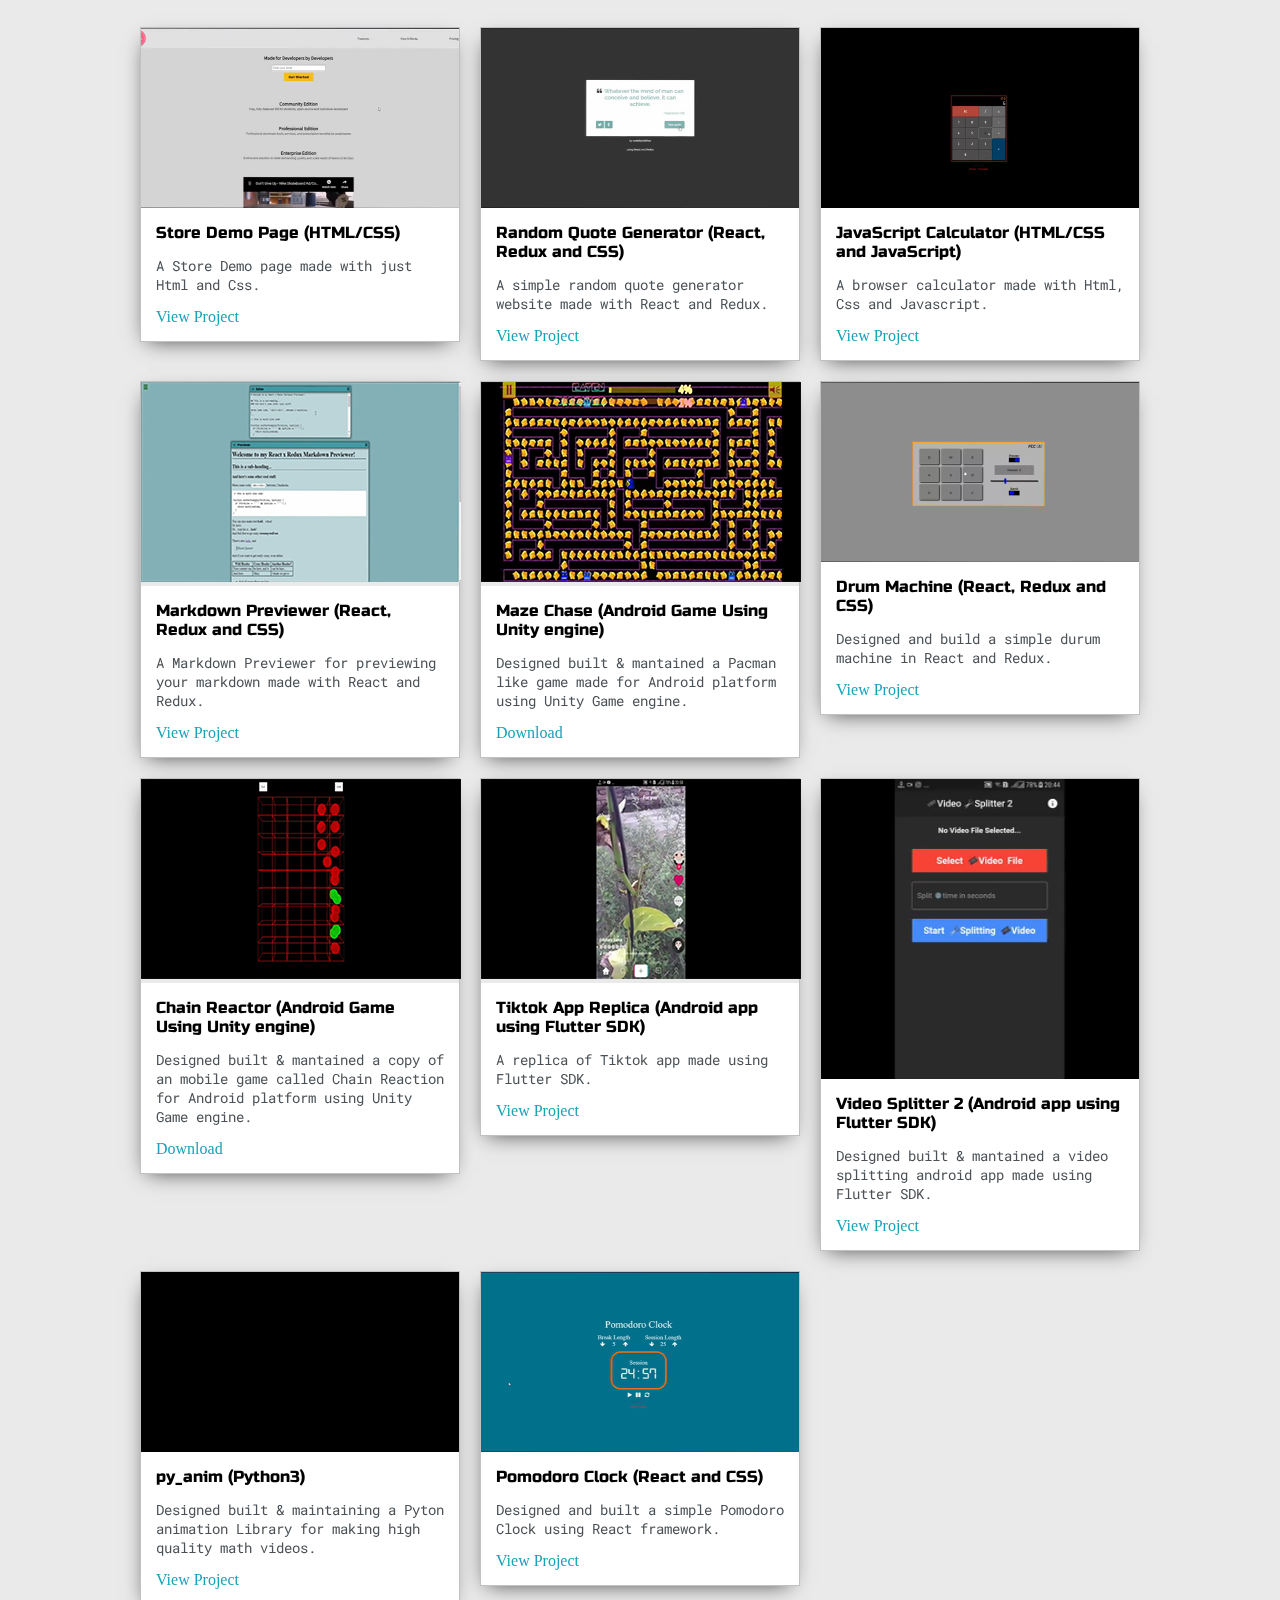
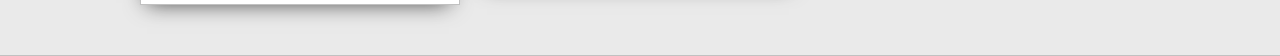
==== commit cddc2a49: "update" ====
--- a/index.html
+++ b/index.html
@@ -3,7 +3,6 @@
 
 <head>
     <title>Kumar Vaibhav</title>
-
 
     <meta name="viewport" content="width=device-width, initial-scale=1, maximum-scale=1, minimum-scale=1" />
     <link rel='icon' type='image/x-icon' href='/favicon.ico' />
@@ -24,10 +23,10 @@
             <div class="greeting-wrapper">
                 <h1>Hi, I'm Kumar Vaibhav</h1>
                 <h3 id='animated-heading'>
-                    <span id="sub-heading">A </h3>
+                    <span id="sub-heading">A
+                </h3>
                 </h3>
             </div>
-
 
             <div class="intro-wrapper">
                 <div class="nav-wrapper">
@@ -41,10 +40,9 @@
                     </div>
                     <!-- </a> -->
 
-
-                    <ul id="navigation">
+                    <!-- <ul id="navigation">
                         <li><a href="index.html#contact">Contact</a></li>
-                    </ul>
+                    </ul> -->
                 </div>
 
                 <div class="left-column">
@@ -140,7 +138,6 @@
 
                 </div>
 
-
                 <div class="social-links">
                     <img id="social_img" src="images/gifs/1.gif">
                     <h3>Find me on</h3>
@@ -177,7 +174,7 @@
                         <video class="video-thumbnail" autoplay muted loop>
                             <source src="videos/store.mp4" type="video/mp4">
                         </video>
-                        
+
                         <div class="project-preview">
                             <h6 class="project-title">Store Demo Page (HTML/CSS) </h6>
                             <p class="project-intro">A Store Demo page made with just Html and Css.</p>
@@ -350,7 +347,7 @@
         </div>
     </section>
 
-    <section class="s2">
+    <!-- <section class="s2">
         <div class="main-container">
             <a href=""></a>
             <h3 style="text-align: center;">Get In Touch</h3>
@@ -373,7 +370,7 @@
                 <input id="submit-btn" type="submit" value="Send">
             </form>
         </div>
-    </section>
+    </section> -->
 
     <script type="text/javascript" src="script.js"></script>
 </body>
--- a/default.css
+++ b/default.css
@@ -100,11 +100,11 @@
     overflow: auto;
 }
 
-.s2 {
+/* .s2 {
     background-color: var(--secondaryColor);
     border-bottom: 1px solid var(--borderColor);
     overflow: auto;
-}
+} */
 
 .main-container {
     width: 1200px;
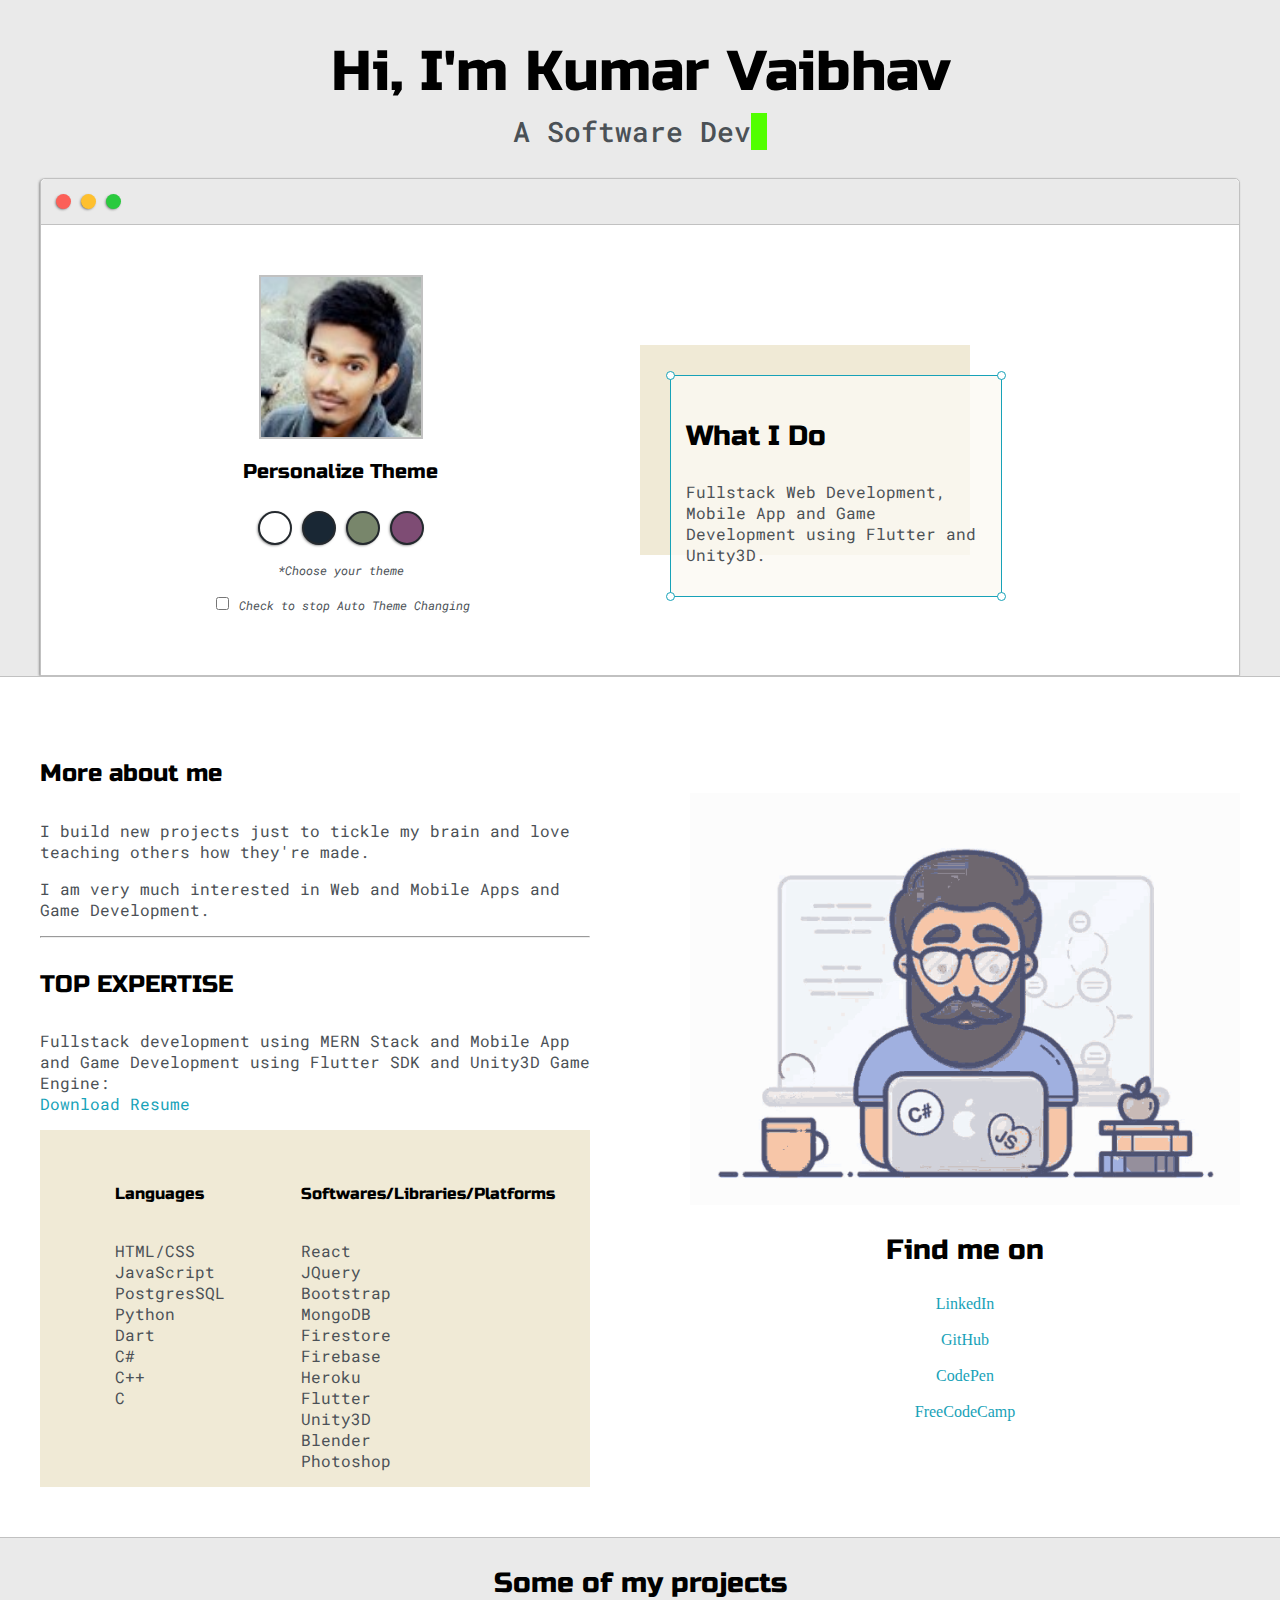
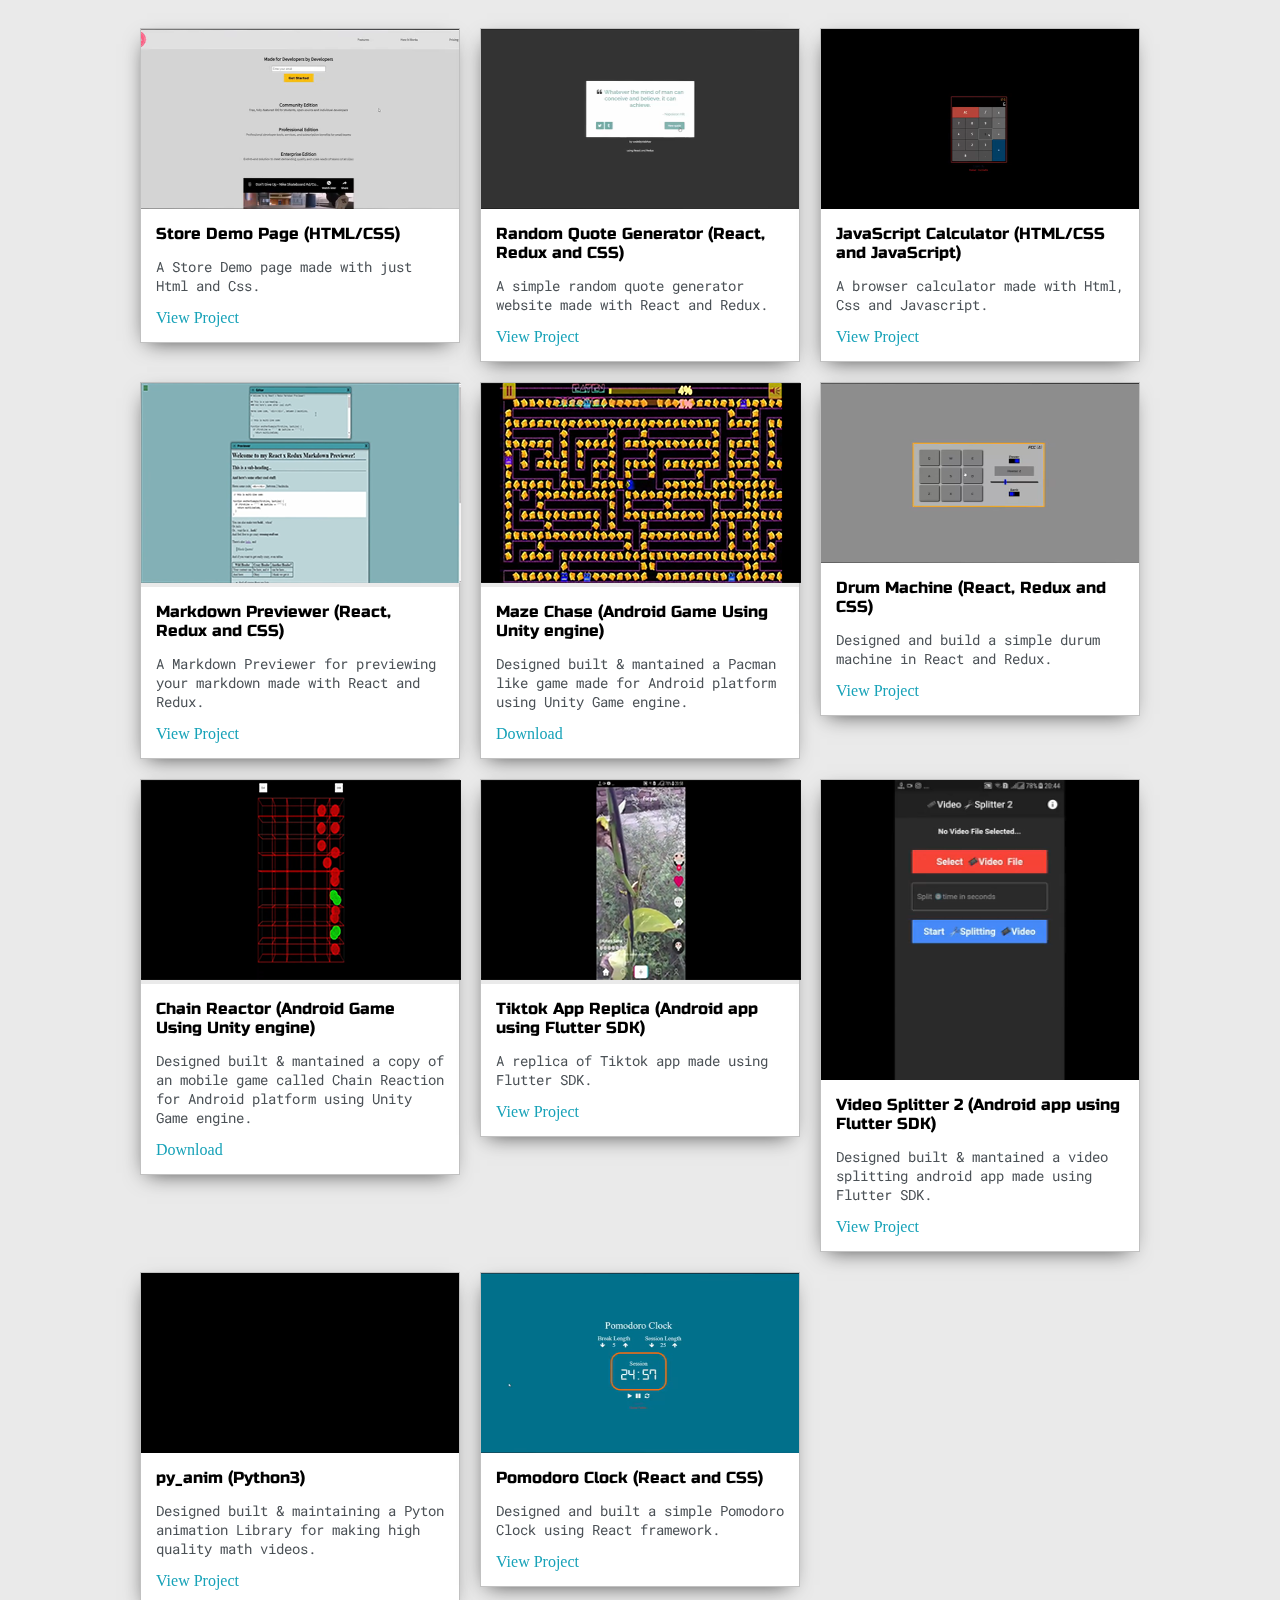
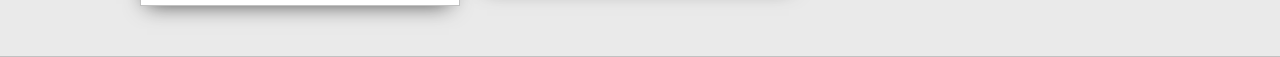
==== commit f1039ec7: "updated index.html" ====
--- a/index.html
+++ b/index.html
@@ -32,17 +32,13 @@
                 <div class="nav-wrapper">
 
                     <!-- Link around dots-wrapper added after tutorial video -->
-                    <!-- <a href="index.html"> -->
+
                     <div class="dots-wrapper">
                         <div id="dot-1" class="browser-dot"></div>
                         <div id="dot-2" class="browser-dot"></div>
                         <div id="dot-3" class="browser-dot"></div>
                     </div>
-                    <!-- </a> -->
-
-                    <!-- <ul id="navigation">
-                        <li><a href="index.html#contact">Contact</a></li>
-                    </ul> -->
+
                 </div>
 
                 <div class="left-column">
@@ -216,9 +212,6 @@
                 <!-- Markdown Previewer -->
                 <div>
                     <div class="project">
-                        <!-- <video class="video-thumbnail" autoplay muted loop>
-                            <source src="videos/markdown.mp4" type="video/mp4">
-                        </video> -->
                         <img src="images/markdown.PNG" alt="markdown" width="320" height="200">
                         <div class="project-preview">
                             <h6 class="project-title">Markdown Previewer (React, Redux and CSS)</h6>
@@ -233,9 +226,6 @@
                 <!-- Maze Chase -->
                 <div>
                     <div class="project">
-                        <!-- <video class="video-thumbnail" autoplay muted loop>
-                            <source src="videos/maze-chase.mp4" type="video/mp4">
-                        </video> -->
                         <img src="images/maze-chase.PNG" width="320" height="200">
                         <div class="project-preview">
                             <h6 class="project-title">Maze Chase (Android Game Using Unity engine) </h6>
@@ -265,9 +255,6 @@
                 <!-- Chain Reactor -->
                 <div>
                     <div class="project">
-                        <!-- <video class="video-thumbnail-potrait" autoplay muted loop>
-                            <source src="videos/chain-reactor.mp4" type="video/mp4">
-                        </video> -->
                         <img src="images/chain-reactor.PNG" width="320" height="200">
                         <div class="project-preview">
                             <h6 class="project-title">Chain Reactor (Android Game Using Unity engine)</h6>
@@ -283,9 +270,6 @@
                 <!-- Tikok clone -->
                 <div>
                     <div class="project">
-                        <!-- <video class="video-thumbnail-potrait" autoplay muted loop>
-                            <source src="videos/tiktok-clone.mp4" type="video/mp4">
-                        </video> -->
                         <img src="images/tiktok-clone.PNG" alt="tiktok clone" width="320" height="200">
                         <div class="project-preview">
                             <h6 class="project-title">Tiktok App Replica (Android app using Flutter SDK)</h6>
@@ -347,32 +331,7 @@
         </div>
     </section>
 
-    <!-- <section class="s2">
-        <div class="main-container">
-            <a href=""></a>
-            <h3 style="text-align: center;">Get In Touch</h3>
-
-            <form id="contact-form">
-                <a name="contact"></a>
-
-                <label>Name</label>
-                <input class="input-field" type="text" name="name">
-
-                <label>Subject</label>
-                <input class="input-field" type="text" name="subject">
-
-                <label>Email</label>
-                <input class="input-field" type="text" name="email">
-
-                <label>Message</label>
-                <textarea class="input-field" name="message"></textarea>
-
-                <input id="submit-btn" type="submit" value="Send">
-            </form>
-        </div>
-    </section> -->
-
     <script type="text/javascript" src="script.js"></script>
 </body>
 
-</html>+</html>
--- a/default.css
+++ b/default.css
@@ -100,11 +100,11 @@
     overflow: auto;
 }
 
-/* .s2 {
+.s2 {
     background-color: var(--secondaryColor);
     border-bottom: 1px solid var(--borderColor);
     overflow: auto;
-} */
+}
 
 .main-container {
     width: 1200px;
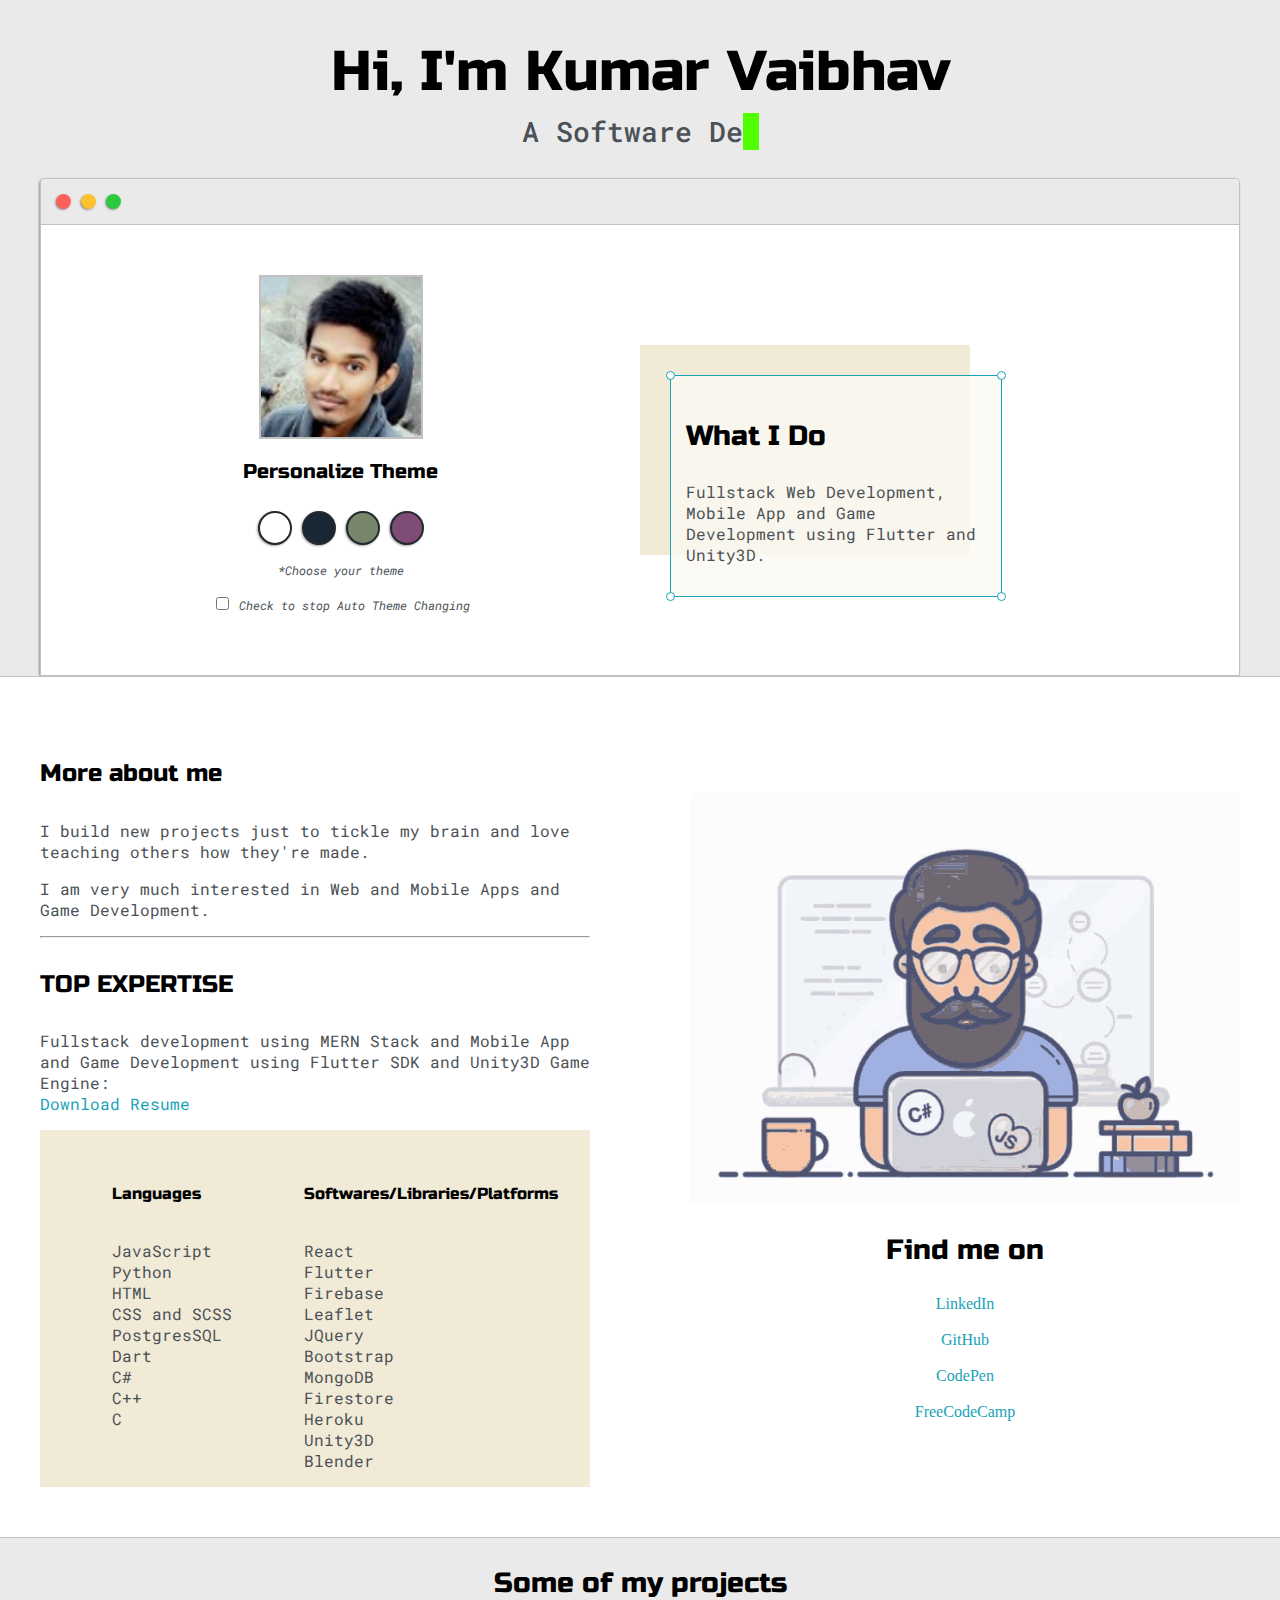
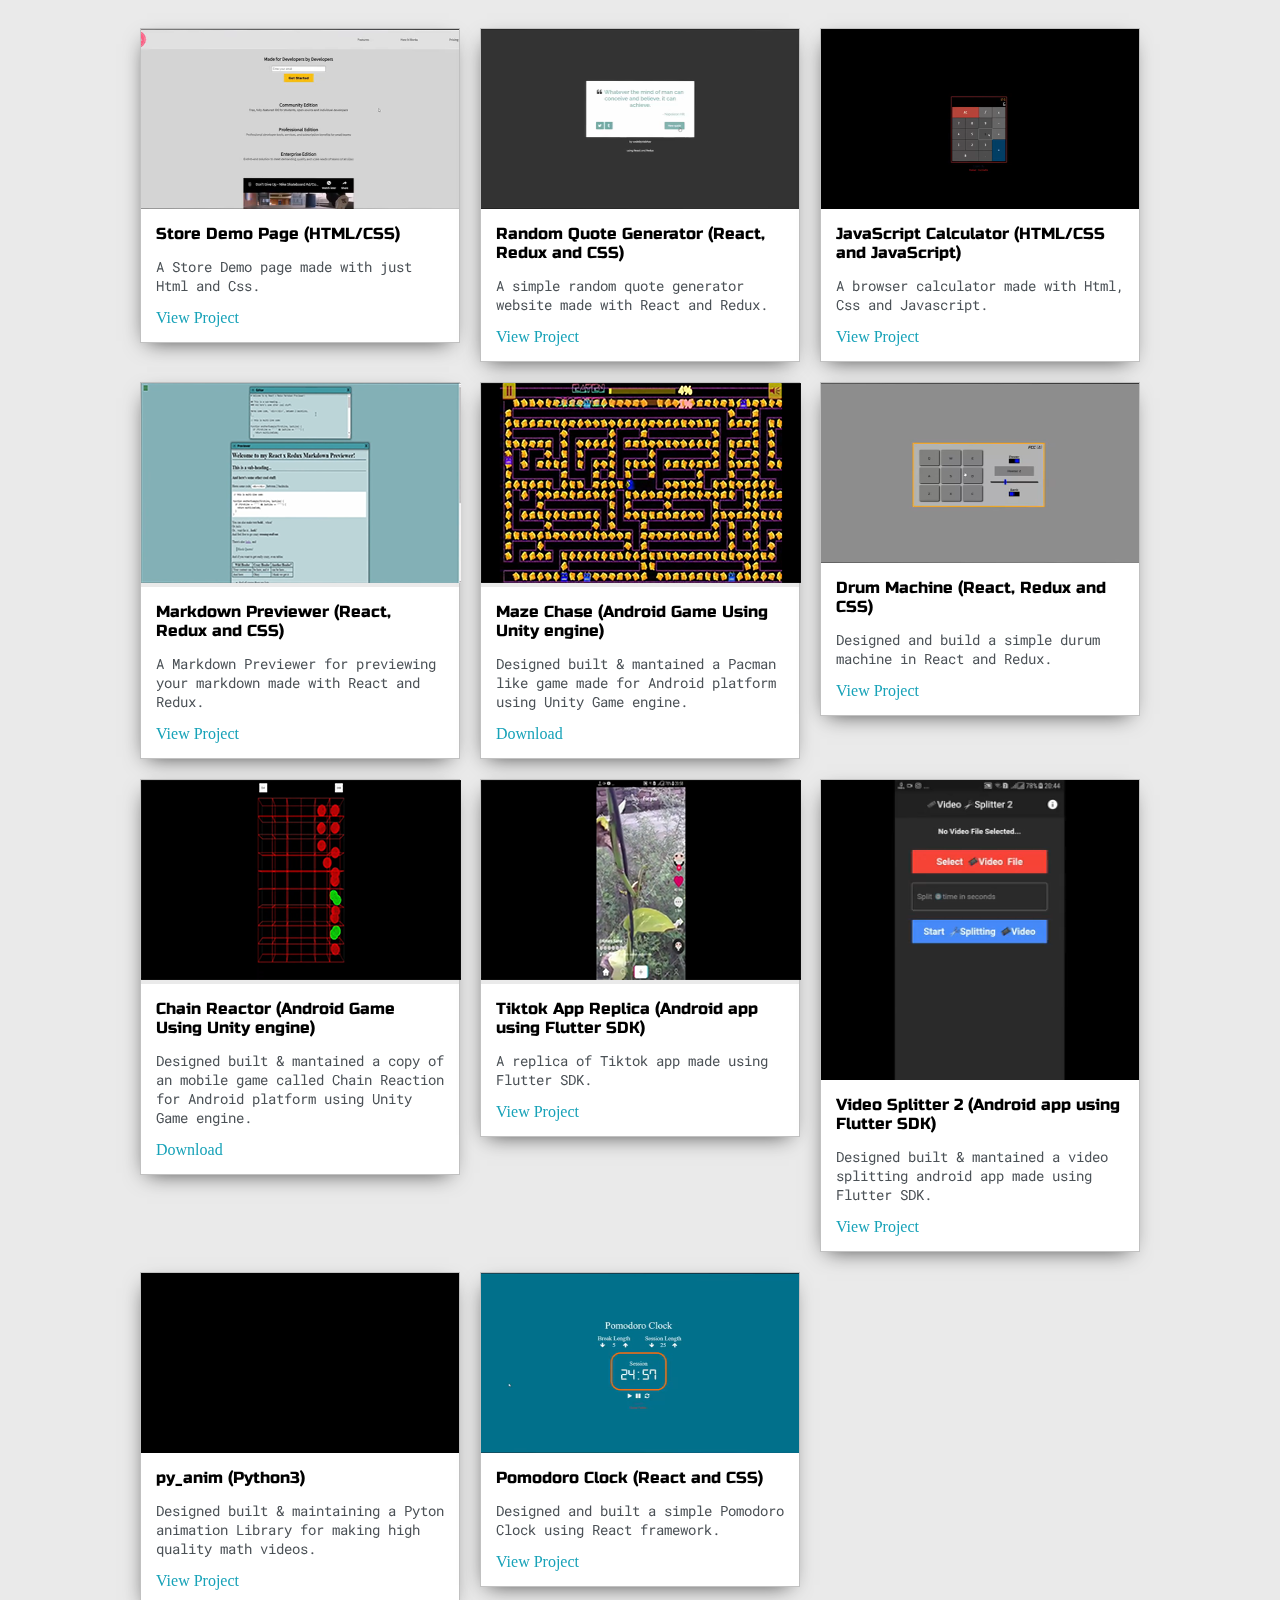
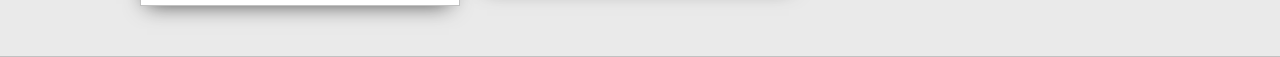
==== commit 2853e665: "update profile" ====
--- a/index.html
+++ b/index.html
@@ -104,10 +104,11 @@
                             <li>
                                 <h6>Languages</h6>
                             </li>
-                            <li>HTML/CSS</li>
                             <li>JavaScript</li>
+                            <li>Python</li>
+                            <li>HTML</li>
+                            <li>CSS and SCSS</li>
                             <li>PostgresSQL</li>
-                            <li>Python</li>
                             <li>Dart</li>
                             <li>C#</li>
                             <li>C++</li>
@@ -118,16 +119,16 @@
                                 <h6>Softwares/Libraries/Platforms</h6>
                             </li>
                             <li>React</li>
+                            <li>Flutter</li>
+                            <li>Firebase</li>
+                            <li>Leaflet</li>
                             <li>JQuery</li>
                             <li>Bootstrap</li>
                             <li>MongoDB</li>
                             <li>Firestore</li>
-                            <li>Firebase</li>
                             <li>Heroku</li>
-                            <li>Flutter</li>
                             <li>Unity3D</li>
                             <li>Blender</li>
-                            <li>Photoshop</li>
                         </ul>
 
                     </div>
